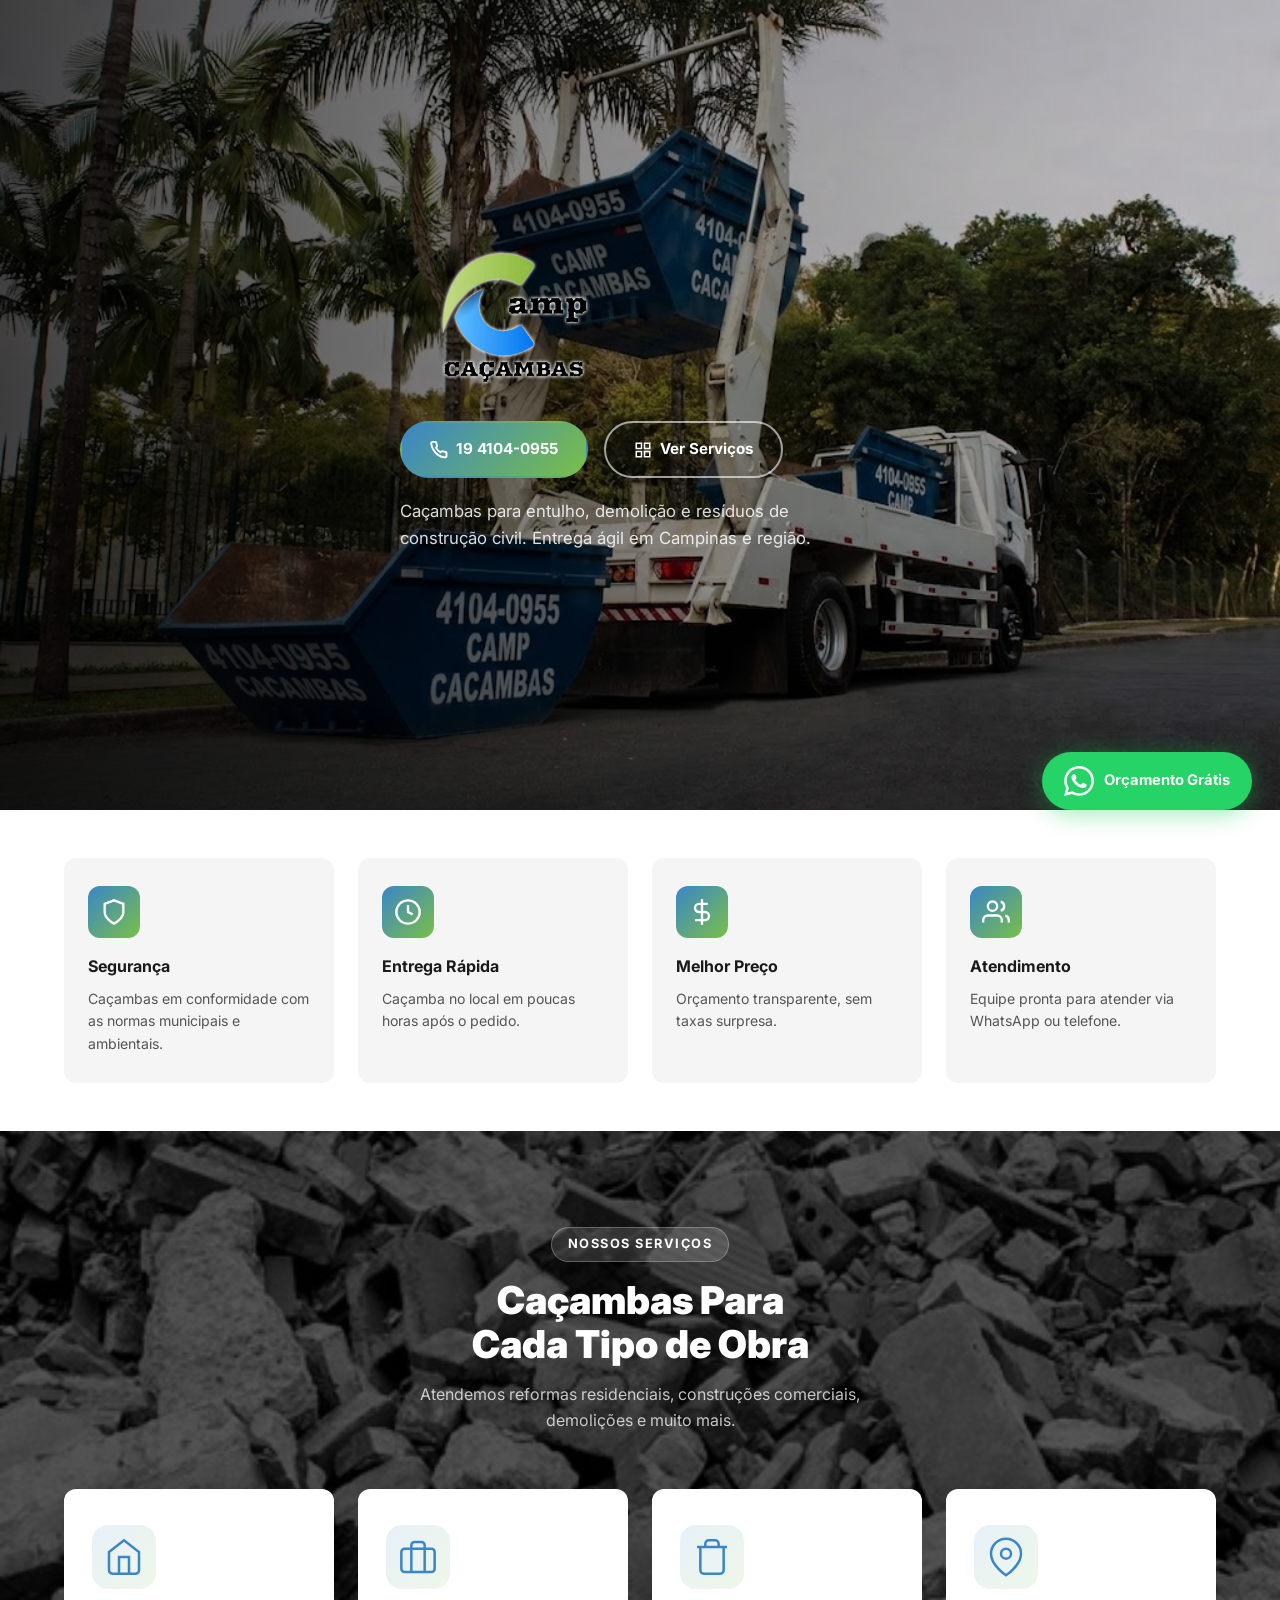
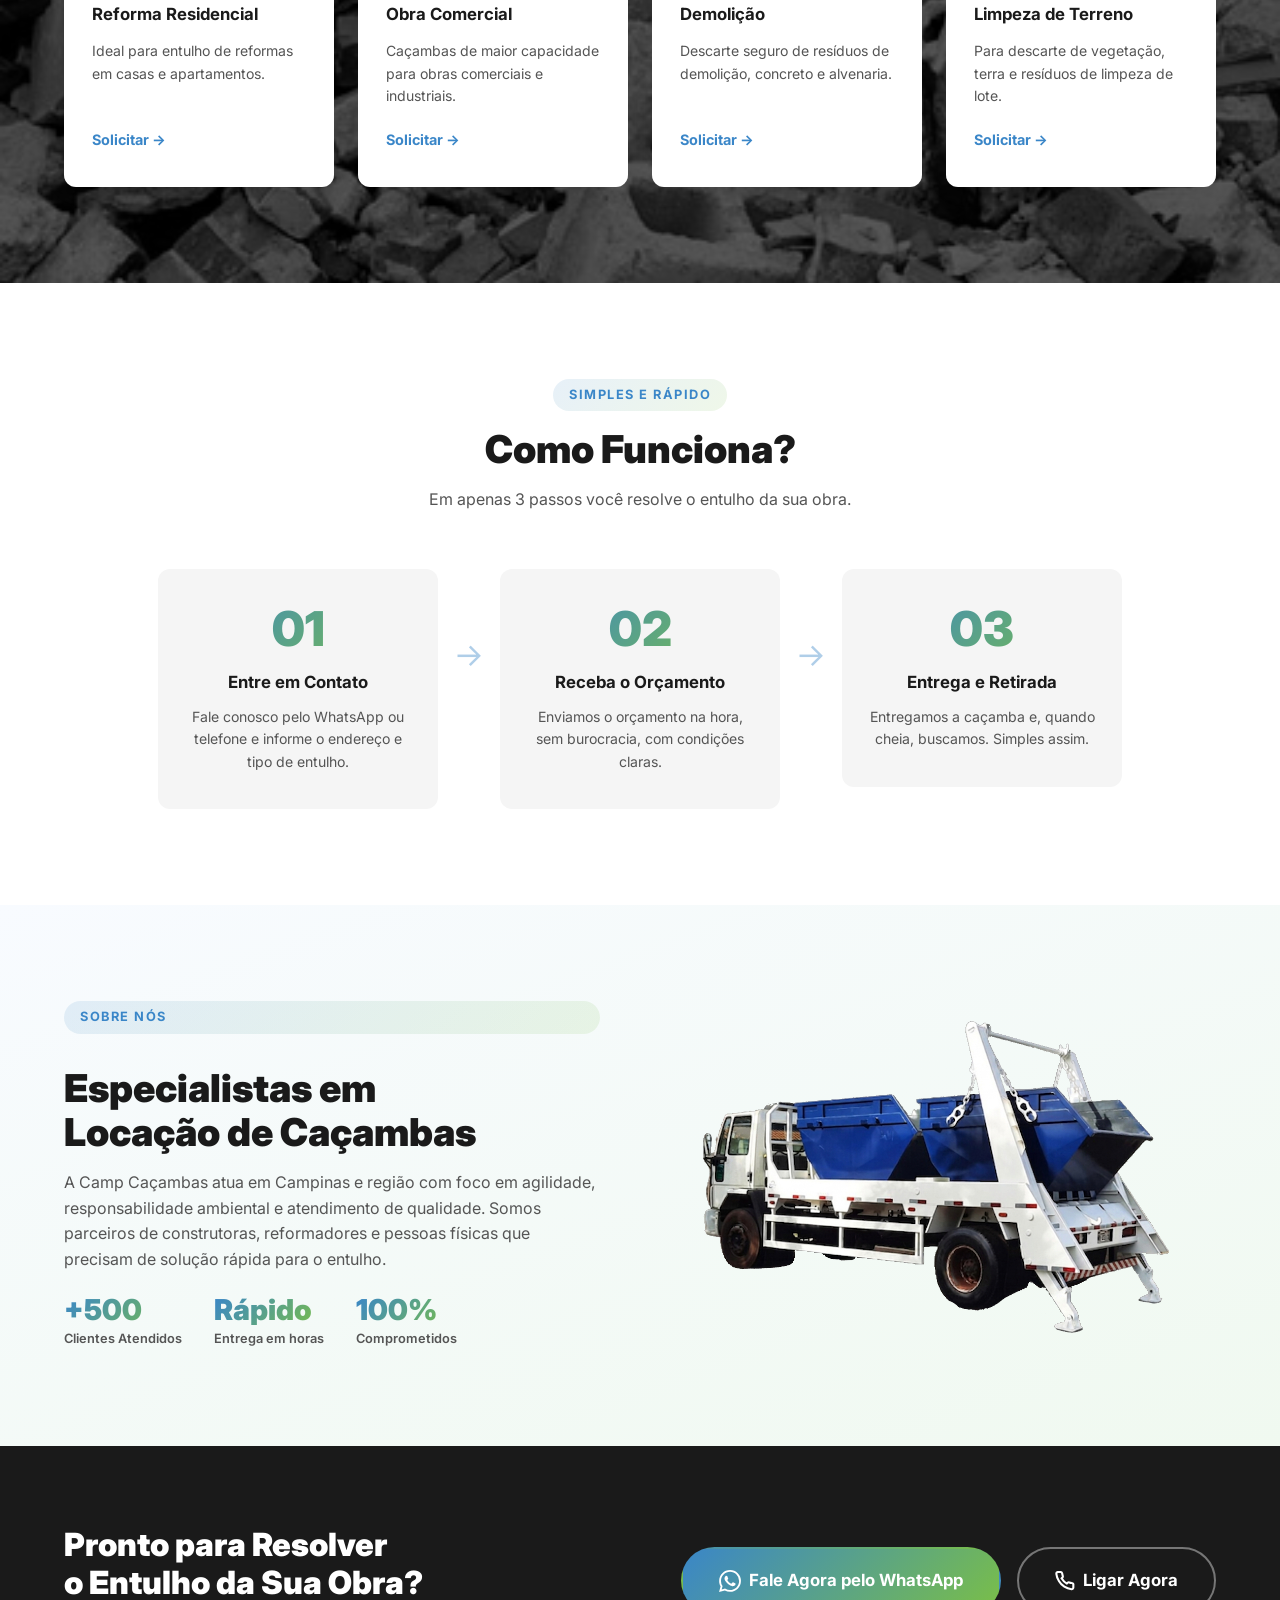
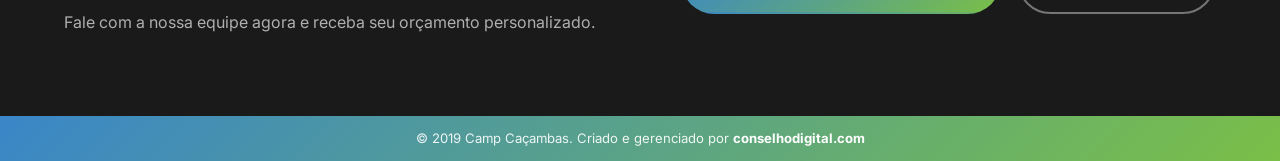
==== index.html @ 1b6b3341 "Substitui logo limpo.png por logolimpo.png https://claude.ai/code/session_013vqLkAxm2p6pLxGaJhssn3" ====
<!DOCTYPE html>
<html lang="pt-BR">
<head>
  <meta charset="UTF-8" />
  <meta name="viewport" content="width=device-width, initial-scale=1.0" />

  <!-- SEO Primary -->
  <title>Caçambas em Campinas | Camp Caçambas – Locação de Caçamba de Entulho</title>
  <meta name="description" content="Camp Caçambas oferece locação de caçambas em Campinas e região para obras, reformas, demolições e limpeza de terreno. Entrega rápida, preço justo e descarte correto. Ligue: 19 4104-0955." />
  <meta name="keywords" content="caçamba em Campinas, locação de caçamba Campinas, aluguel de caçamba Campinas, caçamba de entulho Campinas, caçamba para obra Campinas, caçamba para reforma, caçamba para demolição, Camp Caçambas, caçamba estacionária Campinas, entulho Campinas" />
  <meta name="robots" content="index, follow" />
  <meta name="author" content="Camp Caçambas" />
  <link rel="canonical" href="https://freak-m.github.io/campcacambas/" />

  <!-- Open Graph (WhatsApp, Facebook) -->
  <meta property="og:type" content="website" />
  <meta property="og:url" content="https://freak-m.github.io/campcacambas/" />
  <meta property="og:title" content="Caçambas em Campinas | Camp Caçambas" />
  <meta property="og:description" content="Locação de caçambas estacionárias em Campinas e região. Entrega em até 3h, descarte licenciado e atendimento pelo WhatsApp. Ligue: 19 4104-0955." />
  <meta property="og:image" content="https://freak-m.github.io/campcacambas/assets/hero.png" />
  <meta property="og:locale" content="pt_BR" />
  <meta property="og:site_name" content="Camp Caçambas" />

  <!-- Twitter Card -->
  <meta name="twitter:card" content="summary_large_image" />
  <meta name="twitter:title" content="Caçambas em Campinas | Camp Caçambas" />
  <meta name="twitter:description" content="Locação de caçambas estacionárias em Campinas e região. Entrega rápida, preço justo. Ligue: 19 4104-0955." />
  <meta name="twitter:image" content="https://freak-m.github.io/campcacambas/assets/hero.png" />

  <!-- Schema.org Local Business -->
  <script type="application/ld+json">
  {
    "@context": "https://schema.org",
    "@type": "LocalBusiness",
    "name": "Camp Caçambas",
    "description": "Locação de caçambas estacionárias para entulho de obras em Campinas e região.",
    "url": "https://freak-m.github.io/campcacambas/",
    "telephone": "+55-19-4104-0955",
    "address": {
      "@type": "PostalAddress",
      "addressLocality": "Campinas",
      "addressRegion": "SP",
      "addressCountry": "BR"
    },
    "areaServed": "Campinas e região",
    "openingHours": "Mo-Sa 07:00-18:00",
    "image": "https://freak-m.github.io/campcacambas/assets/hero.png",
    "priceRange": "$$"
  }
  </script>

  <link rel="stylesheet" href="style.css" />
  <link rel="preconnect" href="https://fonts.googleapis.com" />
  <link href="https://fonts.googleapis.com/css2?family=Inter:wght@400;600;700;900&display=swap" rel="stylesheet" />
</head>
<body>


  <!-- HERO -->
  <section class="hero" id="inicio">
    <div class="hero__bg"></div>
    <div class="container hero__inner">
      <div class="hero__text">
        <img src="assets/logolimpo.png" alt="Camp Caçambas" class="hero__logo" />
        <div class="hero__buttons">
          <a href="tel:+551941040955" class="btn btn--primary">
            <svg width="18" height="18" viewBox="0 0 24 24" fill="none" stroke="currentColor" stroke-width="2.5"><path d="M22 16.92v3a2 2 0 0 1-2.18 2 19.79 19.79 0 0 1-8.63-3.07A19.5 19.5 0 0 1 4.69 12 19.79 19.79 0 0 1 1.61 3.4 2 2 0 0 1 3.6 1.22h3a2 2 0 0 1 2 1.72c.127.96.361 1.903.7 2.81a2 2 0 0 1-.45 2.11L7.91 8.81a16 16 0 0 0 6.29 6.29l.95-.95a2 2 0 0 1 2.11-.45c.907.339 1.85.573 2.81.7A2 2 0 0 1 22 16.92z"/></svg>
            19 4104-0955
          </a>
          <a href="#servicos" class="btn btn--outline btn--outline-white">
            <svg width="18" height="18" viewBox="0 0 24 24" fill="none" stroke="currentColor" stroke-width="2"><rect x="3" y="3" width="7" height="7"/><rect x="14" y="3" width="7" height="7"/><rect x="14" y="14" width="7" height="7"/><rect x="3" y="14" width="7" height="7"/></svg>
            Ver Serviços
          </a>
        </div>
        <p class="hero__sub">Caçambas para entulho, demolição e resíduos de construção civil. Entrega ágil em Campinas e região.</p>
      </div>
    </div>
  </section>

  <!-- DIFERENCIAIS -->
  <section class="features">
    <div class="container features__grid">
      <div class="feature-card">
        <div class="feature-card__icon">
          <svg width="28" height="28" viewBox="0 0 24 24" fill="none" stroke="currentColor" stroke-width="2"><path d="M12 22s8-4 8-10V5l-8-3-8 3v7c0 6 8 10 8 10z"/></svg>
        </div>
        <h3>Segurança</h3>
        <p>Caçambas em conformidade com as normas municipais e ambientais.</p>
      </div>
      <div class="feature-card">
        <div class="feature-card__icon">
          <svg width="28" height="28" viewBox="0 0 24 24" fill="none" stroke="currentColor" stroke-width="2"><circle cx="12" cy="12" r="10"/><polyline points="12 6 12 12 16 14"/></svg>
        </div>
        <h3>Entrega Rápida</h3>
        <p>Caçamba no local em poucas horas após o pedido.</p>
      </div>
      <div class="feature-card">
        <div class="feature-card__icon">
          <svg width="28" height="28" viewBox="0 0 24 24" fill="none" stroke="currentColor" stroke-width="2"><line x1="12" y1="1" x2="12" y2="23"/><path d="M17 5H9.5a3.5 3.5 0 0 0 0 7h5a3.5 3.5 0 0 1 0 7H6"/></svg>
        </div>
        <h3>Melhor Preço</h3>
        <p>Orçamento transparente, sem taxas surpresa.</p>
      </div>
      <div class="feature-card">
        <div class="feature-card__icon">
          <svg width="28" height="28" viewBox="0 0 24 24" fill="none" stroke="currentColor" stroke-width="2"><path d="M17 21v-2a4 4 0 0 0-4-4H5a4 4 0 0 0-4 4v2"/><circle cx="9" cy="7" r="4"/><path d="M23 21v-2a4 4 0 0 0-3-3.87"/><path d="M16 3.13a4 4 0 0 1 0 7.75"/></svg>
        </div>
        <h3>Atendimento</h3>
        <p>Equipe pronta para atender via WhatsApp ou telefone.</p>
      </div>
    </div>
  </section>

  <!-- SERVIÇOS -->
  <section class="services" id="servicos">
    <div class="container">
      <div class="section-header">
        <span class="section-tag">Nossos Serviços</span>
        <h2>Caçambas Para<br />Cada Tipo de Obra</h2>
        <p>Atendemos reformas residenciais, construções comerciais, demolições e muito mais.</p>
      </div>
      <div class="services__grid">
        <div class="service-card">
          <div class="service-card__icon">
            <svg width="40" height="40" viewBox="0 0 24 24" fill="none" stroke="currentColor" stroke-width="1.5"><path d="M3 9l9-7 9 7v11a2 2 0 0 1-2 2H5a2 2 0 0 1-2-2z"/><polyline points="9 22 9 12 15 12 15 22"/></svg>
          </div>
          <h3>Reforma Residencial</h3>
          <p>Ideal para entulho de reformas em casas e apartamentos.</p>
          <a href="https://wa.me/551941040955?text=Quero%20alugar%20uma%20caçamba%20para%20reforma%20residencial." class="service-card__link" target="_blank" rel="noopener">Solicitar →</a>
        </div>
        <div class="service-card">
          <div class="service-card__icon">
            <svg width="40" height="40" viewBox="0 0 24 24" fill="none" stroke="currentColor" stroke-width="1.5"><rect x="2" y="7" width="20" height="14" rx="2"/><path d="M16 21V5a2 2 0 0 0-2-2h-4a2 2 0 0 0-2 2v16"/></svg>
          </div>
          <h3>Obra Comercial</h3>
          <p>Caçambas de maior capacidade para obras comerciais e industriais.</p>
          <a href="https://wa.me/551941040955?text=Quero%20alugar%20uma%20caçamba%20para%20obra%20comercial." class="service-card__link" target="_blank" rel="noopener">Solicitar →</a>
        </div>
        <div class="service-card">
          <div class="service-card__icon">
            <svg width="40" height="40" viewBox="0 0 24 24" fill="none" stroke="currentColor" stroke-width="1.5"><polyline points="3 6 5 6 21 6"/><path d="M19 6v14a2 2 0 0 1-2 2H7a2 2 0 0 1-2-2V6m3 0V4a2 2 0 0 1 2-2h4a2 2 0 0 1 2 2v2"/></svg>
          </div>
          <h3>Demolição</h3>
          <p>Descarte seguro de resíduos de demolição, concreto e alvenaria.</p>
          <a href="https://wa.me/551941040955?text=Quero%20alugar%20uma%20caçamba%20para%20demolição." class="service-card__link" target="_blank" rel="noopener">Solicitar →</a>
        </div>
        <div class="service-card">
          <div class="service-card__icon">
            <svg width="40" height="40" viewBox="0 0 24 24" fill="none" stroke="currentColor" stroke-width="1.5"><path d="M21 10c0 7-9 13-9 13s-9-6-9-13a9 9 0 0 1 18 0z"/><circle cx="12" cy="10" r="3"/></svg>
          </div>
          <h3>Limpeza de Terreno</h3>
          <p>Para descarte de vegetação, terra e resíduos de limpeza de lote.</p>
          <a href="https://wa.me/551941040955?text=Quero%20alugar%20uma%20caçamba%20para%20limpeza%20de%20terreno." class="service-card__link" target="_blank" rel="noopener">Solicitar →</a>
        </div>
      </div>
    </div>
  </section>

  <!-- COMO FUNCIONA -->
  <section class="how-it-works" id="como-funciona">
    <div class="container">
      <div class="section-header">
        <span class="section-tag">Simples e Rápido</span>
        <h2>Como Funciona?</h2>
        <p>Em apenas 3 passos você resolve o entulho da sua obra.</p>
      </div>
      <div class="steps">
        <div class="step">
          <div class="step__number">01</div>
          <h3>Entre em Contato</h3>
          <p>Fale conosco pelo WhatsApp ou telefone e informe o endereço e tipo de entulho.</p>
        </div>
        <div class="step__arrow">→</div>
        <div class="step">
          <div class="step__number">02</div>
          <h3>Receba o Orçamento</h3>
          <p>Enviamos o orçamento na hora, sem burocracia, com condições claras.</p>
        </div>
        <div class="step__arrow">→</div>
        <div class="step">
          <div class="step__number">03</div>
          <h3>Entrega e Retirada</h3>
          <p>Entregamos a caçamba e, quando cheia, buscamos. Simples assim.</p>
        </div>
      </div>
    </div>
  </section>

  <!-- SOBRE -->
  <section class="about" id="sobre">
    <div class="container about__inner">
      <div class="about__text">
        <span class="section-tag">Sobre Nós</span>
        <h2>Especialistas em<br />Locação de Caçambas</h2>
        <p>A Camp Caçambas atua em Campinas e região com foco em agilidade, responsabilidade ambiental e atendimento de qualidade. Somos parceiros de construtoras, reformadores e pessoas físicas que precisam de solução rápida para o entulho.</p>
        <div class="about__stats">
          <div class="stat">
            <strong>+500</strong>
            <span>Clientes Atendidos</span>
          </div>
          <div class="stat">
            <strong>Rápido</strong>
            <span>Entrega em horas</span>
          </div>
          <div class="stat">
            <strong>100%</strong>
            <span>Comprometidos</span>
          </div>
        </div>
      </div>
      <div class="about__image">
        <img src="assets/about us.png" alt="Camp Caçambas" class="about__photo" />
      </div>
    </div>
  </section>

  <!-- CTA FINAL -->
  <section class="cta" id="contato">
    <div class="container cta__inner">
      <div>
        <h2>Pronto para Resolver<br />o Entulho da Sua Obra?</h2>
        <p>Fale com a nossa equipe agora e receba seu orçamento personalizado.</p>
      </div>
      <div class="cta__buttons">
        <a href="https://wa.me/551941040955?text=Olá!%20Gostaria%20de%20solicitar%20um%20orçamento." class="btn btn--primary btn--large" target="_blank" rel="noopener">
          <svg width="22" height="22" viewBox="0 0 24 24" fill="currentColor"><path d="M17.472 14.382c-.297-.149-1.758-.867-2.03-.967-.273-.099-.471-.148-.67.15-.197.297-.767.966-.94 1.164-.173.199-.347.223-.644.075-.297-.15-1.255-.463-2.39-1.475-.883-.788-1.48-1.761-1.653-2.059-.173-.297-.018-.458.13-.606.134-.133.298-.347.446-.52.149-.174.198-.298.298-.497.099-.198.05-.371-.025-.52-.075-.149-.669-1.612-.916-2.207-.242-.579-.487-.5-.669-.51-.173-.008-.371-.01-.57-.01-.198 0-.52.074-.792.372-.272.297-1.04 1.016-1.04 2.479 0 1.462 1.065 2.875 1.213 3.074.149.198 2.096 3.2 5.077 4.487.709.306 1.262.489 1.694.625.712.227 1.36.195 1.871.118.571-.085 1.758-.719 2.006-1.413.248-.694.248-1.289.173-1.413-.074-.124-.272-.198-.57-.347m-5.421 7.403h-.004a9.87 9.87 0 0 1-5.031-1.378l-.361-.214-3.741.982.998-3.648-.235-.374a9.86 9.86 0 0 1-1.51-5.26c.001-5.45 4.436-9.884 9.888-9.884 2.64 0 5.122 1.03 6.988 2.898a9.825 9.825 0 0 1 2.893 6.994c-.003 5.45-4.437 9.884-9.885 9.884m8.413-18.297A11.815 11.815 0 0 0 12.05 0C5.495 0 .16 5.335.157 11.892c0 2.096.547 4.142 1.588 5.945L.057 24l6.305-1.654a11.882 11.882 0 0 0 5.683 1.448h.005c6.554 0 11.89-5.335 11.893-11.893a11.821 11.821 0 0 0-3.48-8.413Z"/></svg>
          Fale Agora pelo WhatsApp
        </a>
        <a href="tel:+551941040955" class="btn btn--outline btn--large">
          <svg width="20" height="20" viewBox="0 0 24 24" fill="none" stroke="currentColor" stroke-width="2.5"><path d="M22 16.92v3a2 2 0 0 1-2.18 2 19.79 19.79 0 0 1-8.63-3.07A19.5 19.5 0 0 1 4.69 12 19.79 19.79 0 0 1 1.61 3.4 2 2 0 0 1 3.6 1.22h3a2 2 0 0 1 2 1.72c.127.96.361 1.903.7 2.81a2 2 0 0 1-.45 2.11L7.91 8.81a16 16 0 0 0 6.29 6.29l.95-.95a2 2 0 0 1 2.11-.45c.907.339 1.85.573 2.81.7A2 2 0 0 1 22 16.92z"/></svg>
          Ligar Agora
        </a>
      </div>
    </div>
  </section>

  <!-- FOOTER -->
  <footer class="footer">
    <div class="footer__bottom">
      <p>© 2019 Camp Caçambas. Criado e gerenciado por <a href="https://conselhodigital.com" target="_blank" rel="noopener">conselhodigital.com</a></p>
    </div>
  </footer>

  <!-- BOTÃO FLUTUANTE WHATSAPP -->
  <a href="https://wa.me/551941040955?text=Olá!%20Gostaria%20de%20solicitar%20um%20orçamento%20de%20caçamba." class="whatsapp-float" target="_blank" rel="noopener" aria-label="Falar pelo WhatsApp">
    <svg width="30" height="30" viewBox="0 0 24 24" fill="currentColor"><path d="M17.472 14.382c-.297-.149-1.758-.867-2.03-.967-.273-.099-.471-.148-.67.15-.197.297-.767.966-.94 1.164-.173.199-.347.223-.644.075-.297-.15-1.255-.463-2.39-1.475-.883-.788-1.48-1.761-1.653-2.059-.173-.297-.018-.458.13-.606.134-.133.298-.347.446-.52.149-.174.198-.298.298-.497.099-.198.05-.371-.025-.52-.075-.149-.669-1.612-.916-2.207-.242-.579-.487-.5-.669-.51-.173-.008-.371-.01-.57-.01-.198 0-.52.074-.792.372-.272.297-1.04 1.016-1.04 2.479 0 1.462 1.065 2.875 1.213 3.074.149.198 2.096 3.2 5.077 4.487.709.306 1.262.489 1.694.625.712.227 1.36.195 1.871.118.571-.085 1.758-.719 2.006-1.413.248-.694.248-1.289.173-1.413-.074-.124-.272-.198-.57-.347m-5.421 7.403h-.004a9.87 9.87 0 0 1-5.031-1.378l-.361-.214-3.741.982.998-3.648-.235-.374a9.86 9.86 0 0 1-1.51-5.26c.001-5.45 4.436-9.884 9.888-9.884 2.64 0 5.122 1.03 6.988 2.898a9.825 9.825 0 0 1 2.893 6.994c-.003 5.45-4.437 9.884-9.885 9.884m8.413-18.297A11.815 11.815 0 0 0 12.05 0C5.495 0 .16 5.335.157 11.892c0 2.096.547 4.142 1.588 5.945L.057 24l6.305-1.654a11.882 11.882 0 0 0 5.683 1.448h.005c6.554 0 11.89-5.335 11.893-11.893a11.821 11.821 0 0 0-3.48-8.413Z"/></svg>
    <span>Orçamento Grátis</span>
  </a>

  <script src="script.js"></script>
</body>
</html>
---- style.css ----
/* ===== RESET & BASE ===== */
*, *::before, *::after { box-sizing: border-box; margin: 0; padding: 0; }

:root {
  --blue: #3a86c8;
  --green: #7abf47;
  --blue-dark: #2a6aaa;
  --green-dark: #5fa030;
  --black: #1a1a1a;
  --gray: #555;
  --gray-light: #f5f5f5;
  --white: #ffffff;
  --gradient: linear-gradient(135deg, var(--blue), var(--green));
  --radius: 12px;
  --shadow: 0 4px 20px rgba(0,0,0,0.08);
  --shadow-hover: 0 8px 32px rgba(58,134,200,0.18);
}

html { scroll-behavior: smooth; }

body {
  font-family: 'Inter', sans-serif;
  color: var(--black);
  background: var(--white);
  line-height: 1.6;
}

img { max-width: 100%; display: block; }
a { text-decoration: none; color: inherit; }

.container {
  max-width: 1200px;
  margin: 0 auto;
  padding: 0 24px;
}

/* ===== BUTTONS ===== */
.btn {
  display: inline-flex;
  align-items: center;
  gap: 8px;
  padding: 14px 28px;
  border-radius: 50px;
  font-weight: 700;
  font-size: 0.95rem;
  cursor: pointer;
  transition: all 0.25s ease;
  border: 2px solid transparent;
}

.btn--primary {
  background: var(--gradient);
  color: var(--white);
}
.btn--primary:hover {
  transform: translateY(-2px);
  box-shadow: var(--shadow-hover);
  filter: brightness(1.08);
}

.btn--outline {
  background: transparent;
  color: var(--blue);
  border-color: var(--blue);
}
.btn--outline:hover {
  background: var(--blue);
  color: var(--white);
  transform: translateY(-2px);
}

.btn--large { padding: 18px 36px; font-size: 1.05rem; }

/* ===== SECTION HEADER ===== */
.section-tag {
  display: inline-block;
  background: linear-gradient(135deg, rgba(58,134,200,0.12), rgba(122,191,71,0.12));
  color: var(--blue);
  font-size: 0.8rem;
  font-weight: 700;
  letter-spacing: 1.5px;
  text-transform: uppercase;
  padding: 6px 16px;
  border-radius: 50px;
  margin-bottom: 16px;
}

.section-header {
  text-align: center;
  margin-bottom: 56px;
}
.section-header h2 {
  font-size: clamp(1.8rem, 3vw, 2.6rem);
  font-weight: 900;
  line-height: 1.15;
  margin-bottom: 16px;
}
.section-header p { color: var(--gray); max-width: 520px; margin: 0 auto; }


/* ===== HERO ===== */
.hero {
  position: relative;
  padding: 100px 0 100px;
  overflow: hidden;
  min-height: 90vh;
  display: flex;
  align-items: center;
}

.hero__bg {
  position: absolute;
  inset: 0;
  background: url('assets/hero.png') center 70% / cover no-repeat;
  z-index: 0;
}
.hero__bg::after {
  content: '';
  position: absolute;
  inset: 0;
  background: linear-gradient(90deg, rgba(0,0,0,0.72) 0%, rgba(0,0,0,0.35) 60%, rgba(0,0,0,0.15) 100%);
}

.hero__inner {
  position: relative;
  z-index: 1;
  display: flex;
  align-items: center;
  max-width: 680px;
}

.hero__logo {
  width: 200px;
  height: auto;
  margin-bottom: 24px;
}

.hero__tag {
  display: inline-block;
  background: rgba(255,255,255,0.18);
  backdrop-filter: blur(6px);
  color: #fff;
  font-size: 0.78rem;
  font-weight: 700;
  letter-spacing: 1.5px;
  text-transform: uppercase;
  padding: 6px 16px;
  border-radius: 50px;
  margin-bottom: 20px;
  border: 1px solid rgba(255,255,255,0.25);
}

.hero__text h1 {
  font-size: clamp(2.2rem, 4.5vw, 3.8rem);
  font-weight: 900;
  line-height: 1.2;
  margin-bottom: 24px;
  color: #fff;
}

.hero__glass {
  display: block;
  background: rgba(255,255,255,0.15);
  backdrop-filter: blur(16px);
  -webkit-backdrop-filter: blur(16px);
  border: 1.5px solid rgba(255,255,255,0.35);
  border-radius: 20px;
  padding: 32px 36px;
  box-shadow: 0 8px 32px rgba(0,0,0,0.18), inset 0 1px 0 rgba(255,255,255,0.3);
  width: fit-content;
}
.hero__text h1 span {
  color: #fff;
}
.hero__text p {
  font-size: 1.05rem;
  color: rgba(255,255,255,0.85);
  margin-bottom: 36px;
  max-width: 480px;
}

.hero__buttons { display: flex; gap: 16px; flex-wrap: wrap; margin-bottom: 20px; }

.hero__sub {
  font-size: 0.95rem;
  color: rgba(255,255,255,0.75);
  max-width: 480px;
}

.btn--outline-white {
  background: transparent;
  color: #fff;
  border: 2px solid rgba(255,255,255,0.6);
}
.btn--outline-white:hover {
  background: rgba(255,255,255,0.15);
  border-color: #fff;
  transform: translateY(-2px);
}


.about__photo {
  width: 100%;
  max-width: 520px;
  object-fit: contain;
  background: transparent;
  border-radius: 0;
  box-shadow: none;
}

/* ===== FEATURES ===== */
.features {
  padding: 48px 0;
  background: var(--white);
}

.features__grid {
  display: grid;
  grid-template-columns: repeat(4, 1fr);
  gap: 24px;
}

.feature-card {
  padding: 28px 24px;
  border-radius: var(--radius);
  background: var(--gray-light);
  transition: all 0.25s;
}
.feature-card:hover {
  transform: translateY(-4px);
  box-shadow: var(--shadow);
}

.feature-card__icon {
  width: 52px;
  height: 52px;
  background: var(--gradient);
  border-radius: 12px;
  display: flex;
  align-items: center;
  justify-content: center;
  color: var(--white);
  margin-bottom: 16px;
}

.feature-card h3 { font-size: 1rem; font-weight: 700; margin-bottom: 8px; }
.feature-card p { font-size: 0.88rem; color: var(--gray); }

/* ===== SERVICES ===== */
.services {
  padding: 96px 0;
  position: relative;
}
.services::before {
  content: '';
  position: absolute;
  inset: 0;
  background: url('assets/entulho.jpg') center center / cover no-repeat;
  filter: grayscale(100%);
  z-index: 0;
}
.services::after {
  content: '';
  position: absolute;
  inset: 0;
  background: rgba(0,0,0,0.65);
  z-index: 1;
}
.services .container {
  position: relative;
  z-index: 2;
}
.services .section-tag {
  background: rgba(255,255,255,0.15);
  color: #fff;
  border: 1px solid rgba(255,255,255,0.25);
}
.services .section-header h2 { color: #fff; }
.services .section-header p { color: rgba(255,255,255,0.75); }

.services__grid {
  display: grid;
  grid-template-columns: repeat(4, 1fr);
  gap: 24px;
}

.service-card {
  background: var(--white);
  border-radius: var(--radius);
  padding: 36px 28px;
  box-shadow: var(--shadow);
  transition: all 0.25s;
  display: flex;
  flex-direction: column;
  gap: 12px;
}
.service-card:hover {
  transform: translateY(-6px);
  box-shadow: var(--shadow-hover);
}

.service-card__icon {
  width: 64px;
  height: 64px;
  background: linear-gradient(135deg, rgba(58,134,200,0.12), rgba(122,191,71,0.12));
  border-radius: 16px;
  display: flex;
  align-items: center;
  justify-content: center;
  color: var(--blue);
}

.service-card h3 { font-size: 1.05rem; font-weight: 700; }
.service-card p { font-size: 0.88rem; color: var(--gray); flex: 1; }

.service-card__link {
  display: inline-flex;
  align-items: center;
  gap: 4px;
  color: var(--blue);
  font-weight: 700;
  font-size: 0.9rem;
  margin-top: 8px;
  transition: gap 0.2s;
}
.service-card__link:hover { gap: 8px; }

/* ===== HOW IT WORKS ===== */
.how-it-works {
  padding: 96px 0;
  background: var(--white);
}

.steps {
  display: flex;
  align-items: flex-start;
  gap: 16px;
  justify-content: center;
}

.step {
  flex: 1;
  max-width: 280px;
  text-align: center;
  padding: 36px 24px;
  border-radius: var(--radius);
  background: var(--gray-light);
  transition: all 0.25s;
}
.step:hover { transform: translateY(-4px); box-shadow: var(--shadow); }

.step__number {
  font-size: 3rem;
  font-weight: 900;
  background: var(--gradient);
  -webkit-background-clip: text;
  -webkit-text-fill-color: transparent;
  background-clip: text;
  line-height: 1;
  margin-bottom: 16px;
}
.step h3 { font-size: 1.05rem; font-weight: 700; margin-bottom: 10px; }
.step p { font-size: 0.88rem; color: var(--gray); }

.step__arrow {
  font-size: 2rem;
  color: var(--blue);
  opacity: 0.4;
  margin-top: 60px;
  flex-shrink: 0;
}

/* ===== ABOUT ===== */
.about {
  padding: 96px 0;
  background: linear-gradient(160deg, #f8fbff 0%, #f0f9f0 100%);
}

.about__inner {
  display: grid;
  grid-template-columns: 1fr 1fr;
  gap: 80px;
  align-items: center;
}

.about__text { display: flex; flex-direction: column; gap: 16px; }
.about__text h2 {
  font-size: clamp(1.8rem, 3vw, 2.6rem);
  font-weight: 900;
  line-height: 1.15;
}
.about__text > p { color: var(--gray); font-size: 1rem; }

.about__stats {
  display: flex;
  gap: 32px;
  margin-top: 8px;
}

.stat { display: flex; flex-direction: column; }
.stat strong {
  font-size: 1.8rem;
  font-weight: 900;
  background: var(--gradient);
  -webkit-background-clip: text;
  -webkit-text-fill-color: transparent;
  background-clip: text;
  line-height: 1;
}
.stat span { font-size: 0.8rem; color: var(--gray); margin-top: 4px; font-weight: 600; }

/* ===== CTA ===== */
.cta {
  padding: 80px 0;
  background: var(--black);
}

.cta__inner {
  display: flex;
  align-items: center;
  justify-content: space-between;
  gap: 48px;
  flex-wrap: wrap;
}
.cta__inner h2 {
  font-size: clamp(1.6rem, 2.5vw, 2.2rem);
  font-weight: 900;
  color: var(--white);
  line-height: 1.2;
}
.cta__inner p { color: rgba(255,255,255,0.65); margin-top: 8px; }

.cta__buttons { display: flex; gap: 16px; flex-wrap: wrap; }
.cta .btn--outline { color: var(--white); border-color: rgba(255,255,255,0.4); }
.cta .btn--outline:hover { background: rgba(255,255,255,0.1); }

/* ===== FOOTER ===== */
.footer {
  background: var(--black);
  padding-top: 0;
}

.footer__inner {
  display: grid;
  grid-template-columns: 2fr 1fr 1fr;
  gap: 48px;
  padding-bottom: 48px;
  border-bottom: 1px solid rgba(0,0,0,0.08);
}

.footer__logo img {
  height: auto;
  width: 180px;
  margin-bottom: 16px;
  background: none;
  border-radius: 0;
  padding: 0;
}
.footer__logo p { color: var(--gray); font-size: 0.9rem; line-height: 1.6; }

.footer__links, .footer__contact { display: flex; flex-direction: column; gap: 10px; }
.footer__links h4, .footer__contact h4 {
  color: var(--black);
  font-size: 0.85rem;
  font-weight: 700;
  letter-spacing: 1px;
  text-transform: uppercase;
  margin-bottom: 8px;
}
.footer__links a, .footer__contact a {
  color: var(--gray);
  font-size: 0.9rem;
  transition: color 0.2s;
}
.footer__links a:hover, .footer__contact a:hover { color: var(--blue); }
.footer__contact p { color: var(--gray); font-size: 0.9rem; }

.footer__bottom {
  text-align: center;
  padding: 12px;
  background: linear-gradient(135deg, var(--blue), var(--green));
  color: rgba(255,255,255,0.9);
  font-size: 0.82rem;
}
.footer__bottom a {
  color: #fff;
  font-weight: 700;
  transition: opacity 0.2s;
}
.footer__bottom a:hover { opacity: 0.75; }

/* ===== WHATSAPP FLOAT ===== */
.whatsapp-float {
  position: fixed;
  bottom: 90px;
  right: 28px;
  z-index: 999;
  display: flex;
  align-items: center;
  gap: 10px;
  background: #25d366;
  color: var(--white);
  padding: 14px 22px;
  border-radius: 50px;
  font-weight: 700;
  font-size: 0.92rem;
  box-shadow: 0 4px 24px rgba(37,211,102,0.45);
  transition: all 0.25s;
  animation: pulse-green 2.5s infinite;
}
.whatsapp-float:hover {
  transform: translateY(-3px) scale(1.04);
  box-shadow: 0 8px 32px rgba(37,211,102,0.55);
  animation: none;
}

@keyframes pulse-green {
  0%, 100% { box-shadow: 0 4px 24px rgba(37,211,102,0.45); }
  50% { box-shadow: 0 4px 36px rgba(37,211,102,0.7); }
}

/* ===== RESPONSIVE ===== */
@media (max-width: 1024px) {
  .features__grid { grid-template-columns: repeat(2, 1fr); }
  .services__grid { grid-template-columns: repeat(2, 1fr); }
}

@media (max-width: 768px) {

  .hero { padding: 120px 0 80px; min-height: 70vh; }

  .features__grid { grid-template-columns: repeat(2, 1fr); }
  .services__grid { grid-template-columns: 1fr; }

  .steps { flex-direction: column; align-items: center; }
  .step__arrow { transform: rotate(90deg); margin: 0; }

  .about__inner { grid-template-columns: 1fr; gap: 40px; }
  .about__photo { max-width: 100%; }

  .cta__inner { flex-direction: column; text-align: center; }
  .cta__buttons { justify-content: center; }

  .footer__inner { grid-template-columns: 1fr; gap: 32px; }

  .whatsapp-float span { display: none; }
  .whatsapp-float { padding: 16px; border-radius: 50%; bottom: 72px; }
}

@media (max-width: 480px) {
  .features__grid { grid-template-columns: 1fr; }
  .about__stats { gap: 20px; }
  .hero__buttons { flex-direction: column; }
  .btn { justify-content: center; }
}
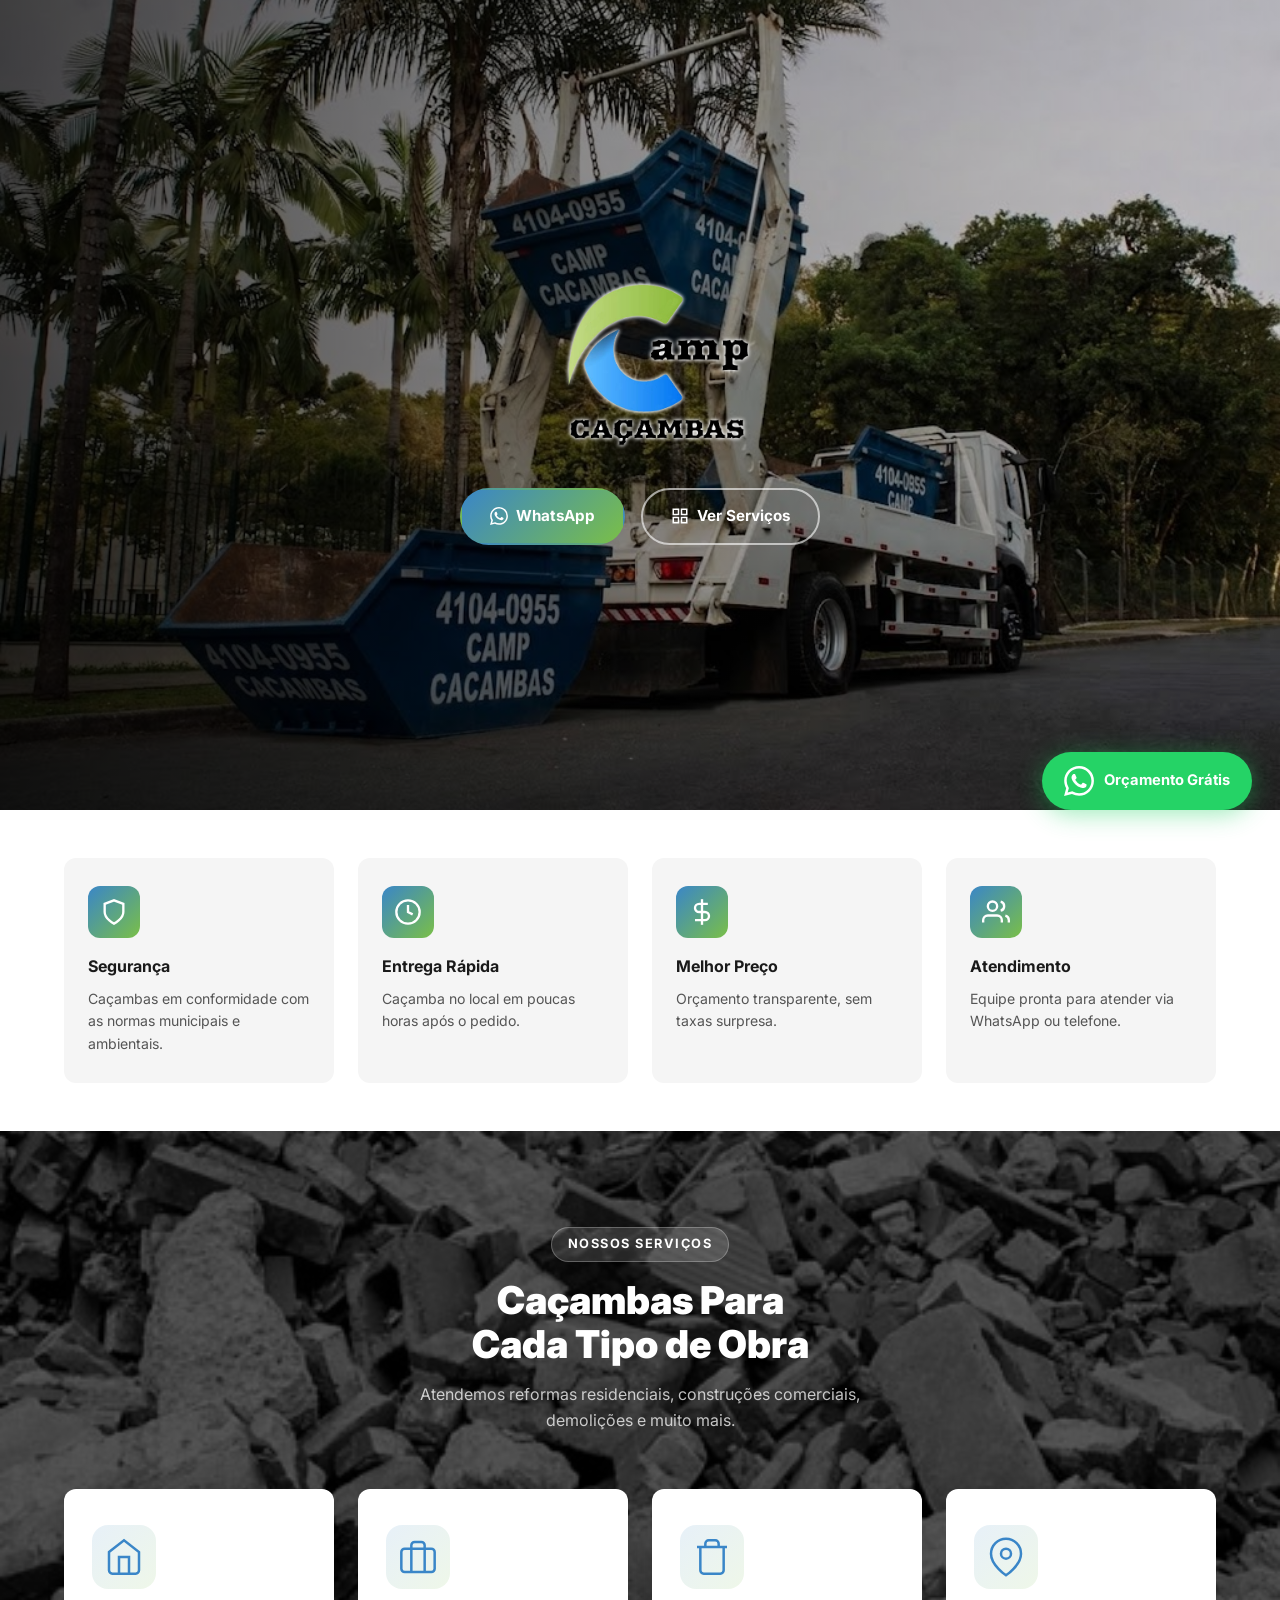
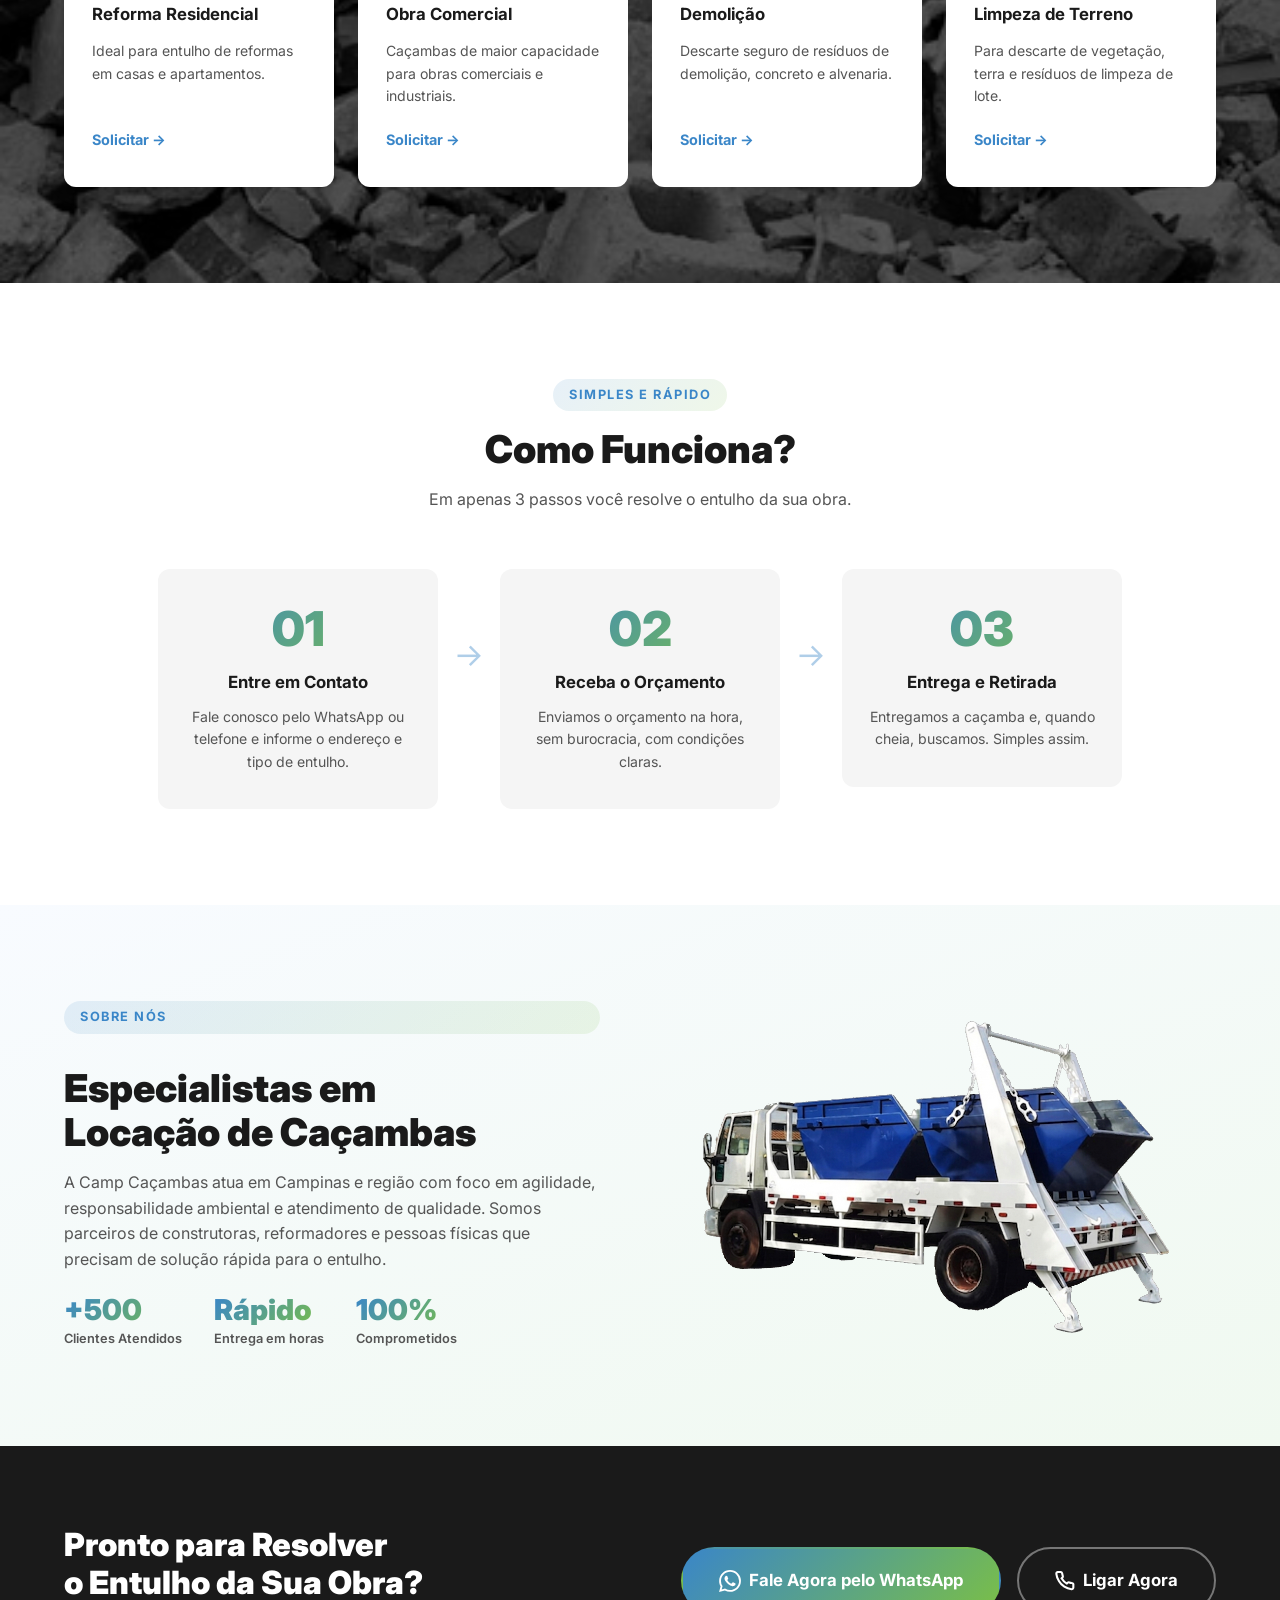
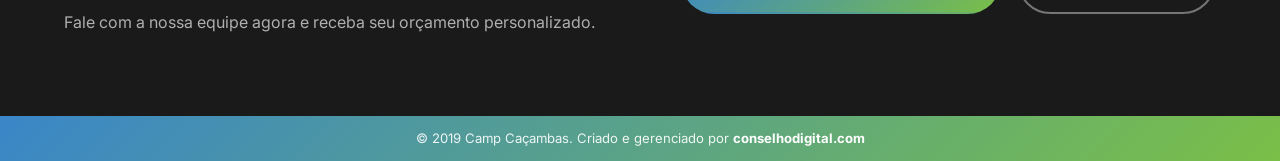
==== commit 60393236: "Logo centralizado e 25% maior, botão WhatsApp, remove texto abaixo dos botões https://claude.ai/code" ====
--- a/index.html
+++ b/index.html
@@ -63,16 +63,15 @@
       <div class="hero__text">
         <img src="assets/logolimpo.png" alt="Camp Caçambas" class="hero__logo" />
         <div class="hero__buttons">
-          <a href="tel:+551941040955" class="btn btn--primary">
-            <svg width="18" height="18" viewBox="0 0 24 24" fill="none" stroke="currentColor" stroke-width="2.5"><path d="M22 16.92v3a2 2 0 0 1-2.18 2 19.79 19.79 0 0 1-8.63-3.07A19.5 19.5 0 0 1 4.69 12 19.79 19.79 0 0 1 1.61 3.4 2 2 0 0 1 3.6 1.22h3a2 2 0 0 1 2 1.72c.127.96.361 1.903.7 2.81a2 2 0 0 1-.45 2.11L7.91 8.81a16 16 0 0 0 6.29 6.29l.95-.95a2 2 0 0 1 2.11-.45c.907.339 1.85.573 2.81.7A2 2 0 0 1 22 16.92z"/></svg>
-            19 4104-0955
+          <a href="https://wa.me/551941040955?text=Olá!%20Gostaria%20de%20solicitar%20um%20orçamento%20de%20caçamba." class="btn btn--primary" target="_blank" rel="noopener">
+            <svg width="18" height="18" viewBox="0 0 24 24" fill="currentColor"><path d="M17.472 14.382c-.297-.149-1.758-.867-2.03-.967-.273-.099-.471-.148-.67.15-.197.297-.767.966-.94 1.164-.173.199-.347.223-.644.075-.297-.15-1.255-.463-2.39-1.475-.883-.788-1.48-1.761-1.653-2.059-.173-.297-.018-.458.13-.606.134-.133.298-.347.446-.52.149-.174.198-.298.298-.497.099-.198.05-.371-.025-.52-.075-.149-.669-1.612-.916-2.207-.242-.579-.487-.5-.669-.51-.173-.008-.371-.01-.57-.01-.198 0-.52.074-.792.372-.272.297-1.04 1.016-1.04 2.479 0 1.462 1.065 2.875 1.213 3.074.149.198 2.096 3.2 5.077 4.487.709.306 1.262.489 1.694.625.712.227 1.36.195 1.871.118.571-.085 1.758-.719 2.006-1.413.248-.694.248-1.289.173-1.413-.074-.124-.272-.198-.57-.347m-5.421 7.403h-.004a9.87 9.87 0 0 1-5.031-1.378l-.361-.214-3.741.982.998-3.648-.235-.374a9.86 9.86 0 0 1-1.51-5.26c.001-5.45 4.436-9.884 9.888-9.884 2.64 0 5.122 1.03 6.988 2.898a9.825 9.825 0 0 1 2.893 6.994c-.003 5.45-4.437 9.884-9.885 9.884m8.413-18.297A11.815 11.815 0 0 0 12.05 0C5.495 0 .16 5.335.157 11.892c0 2.096.547 4.142 1.588 5.945L.057 24l6.305-1.654a11.882 11.882 0 0 0 5.683 1.448h.005c6.554 0 11.89-5.335 11.893-11.893a11.821 11.821 0 0 0-3.48-8.413Z"/></svg>
+            WhatsApp
           </a>
           <a href="#servicos" class="btn btn--outline btn--outline-white">
             <svg width="18" height="18" viewBox="0 0 24 24" fill="none" stroke="currentColor" stroke-width="2"><rect x="3" y="3" width="7" height="7"/><rect x="14" y="3" width="7" height="7"/><rect x="14" y="14" width="7" height="7"/><rect x="3" y="14" width="7" height="7"/></svg>
             Ver Serviços
           </a>
         </div>
-        <p class="hero__sub">Caçambas para entulho, demolição e resíduos de construção civil. Entrega ágil em Campinas e região.</p>
       </div>
     </div>
   </section>
--- a/style.css
+++ b/style.css
@@ -130,9 +130,12 @@
 }
 
 .hero__logo {
-  width: 200px;
+  width: 250px;
   height: auto;
   margin-bottom: 24px;
+  display: block;
+  margin-left: auto;
+  margin-right: auto;
 }
 
 .hero__tag {
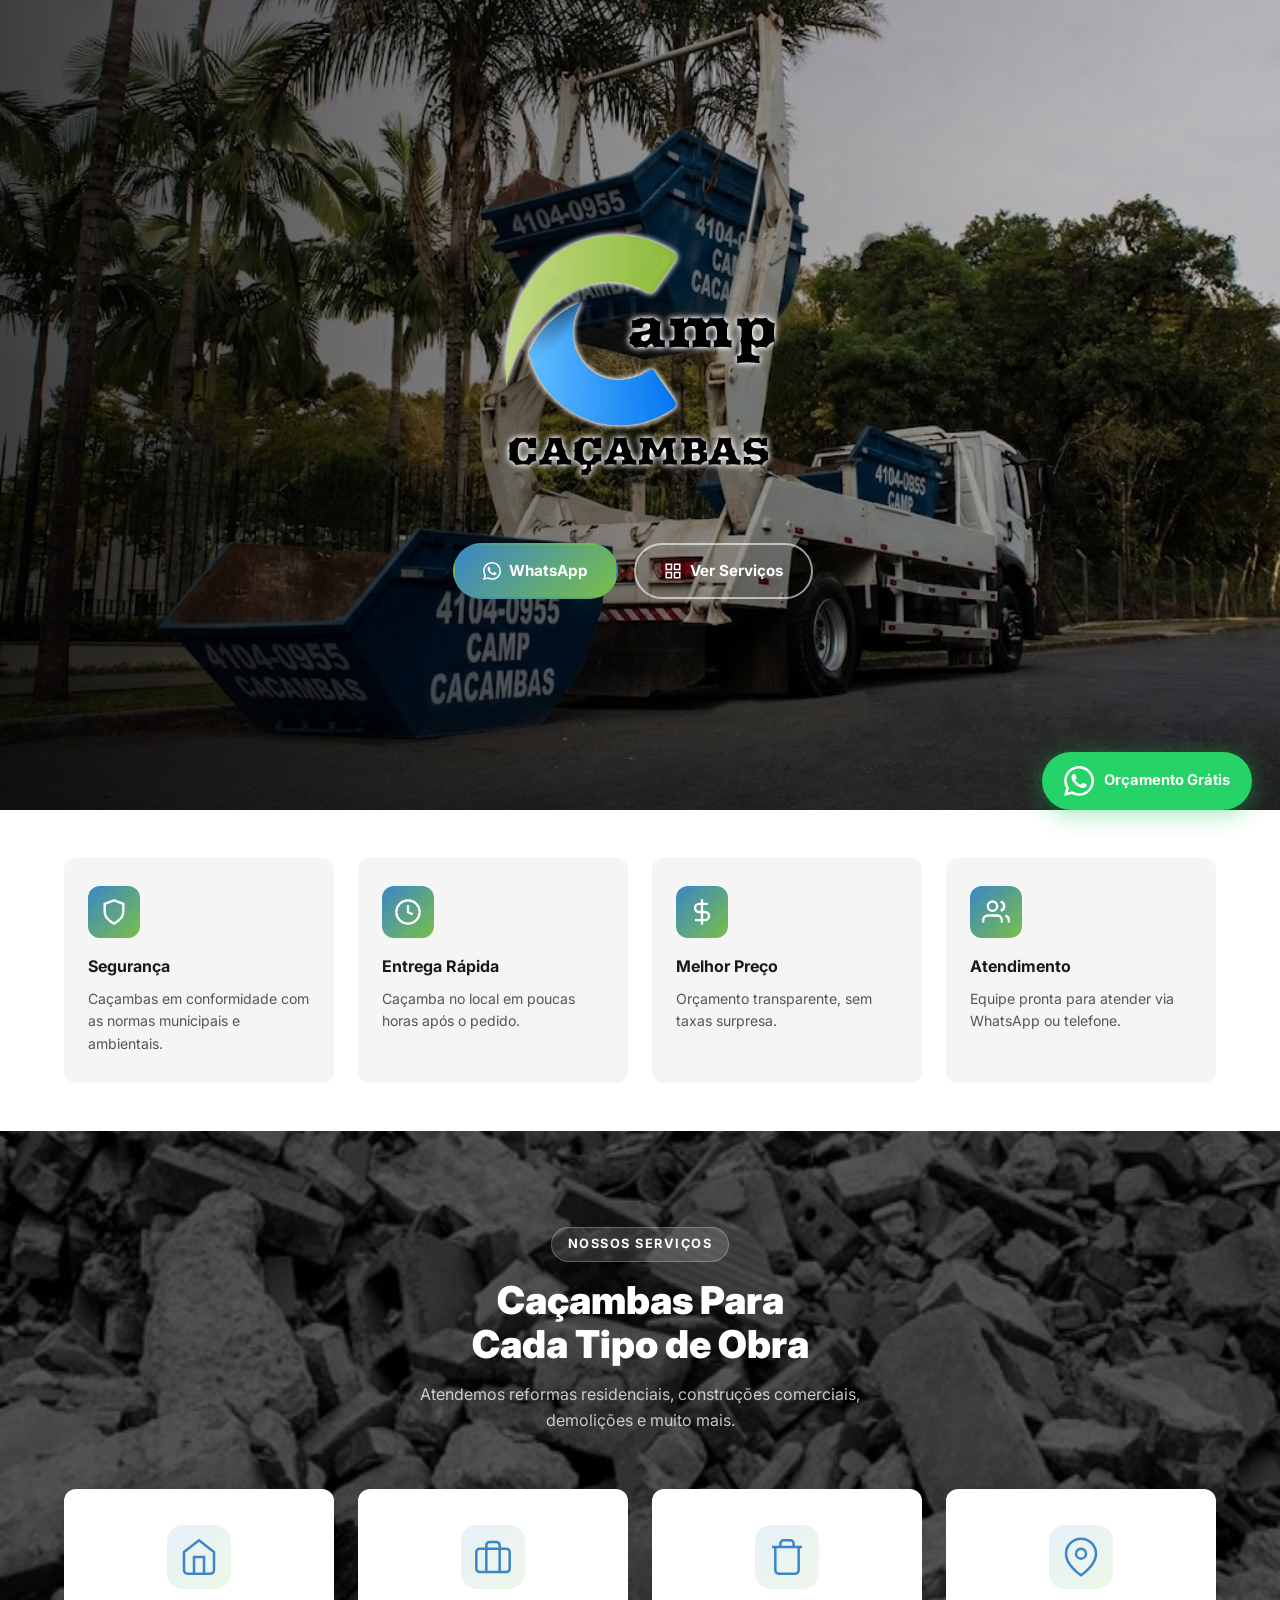
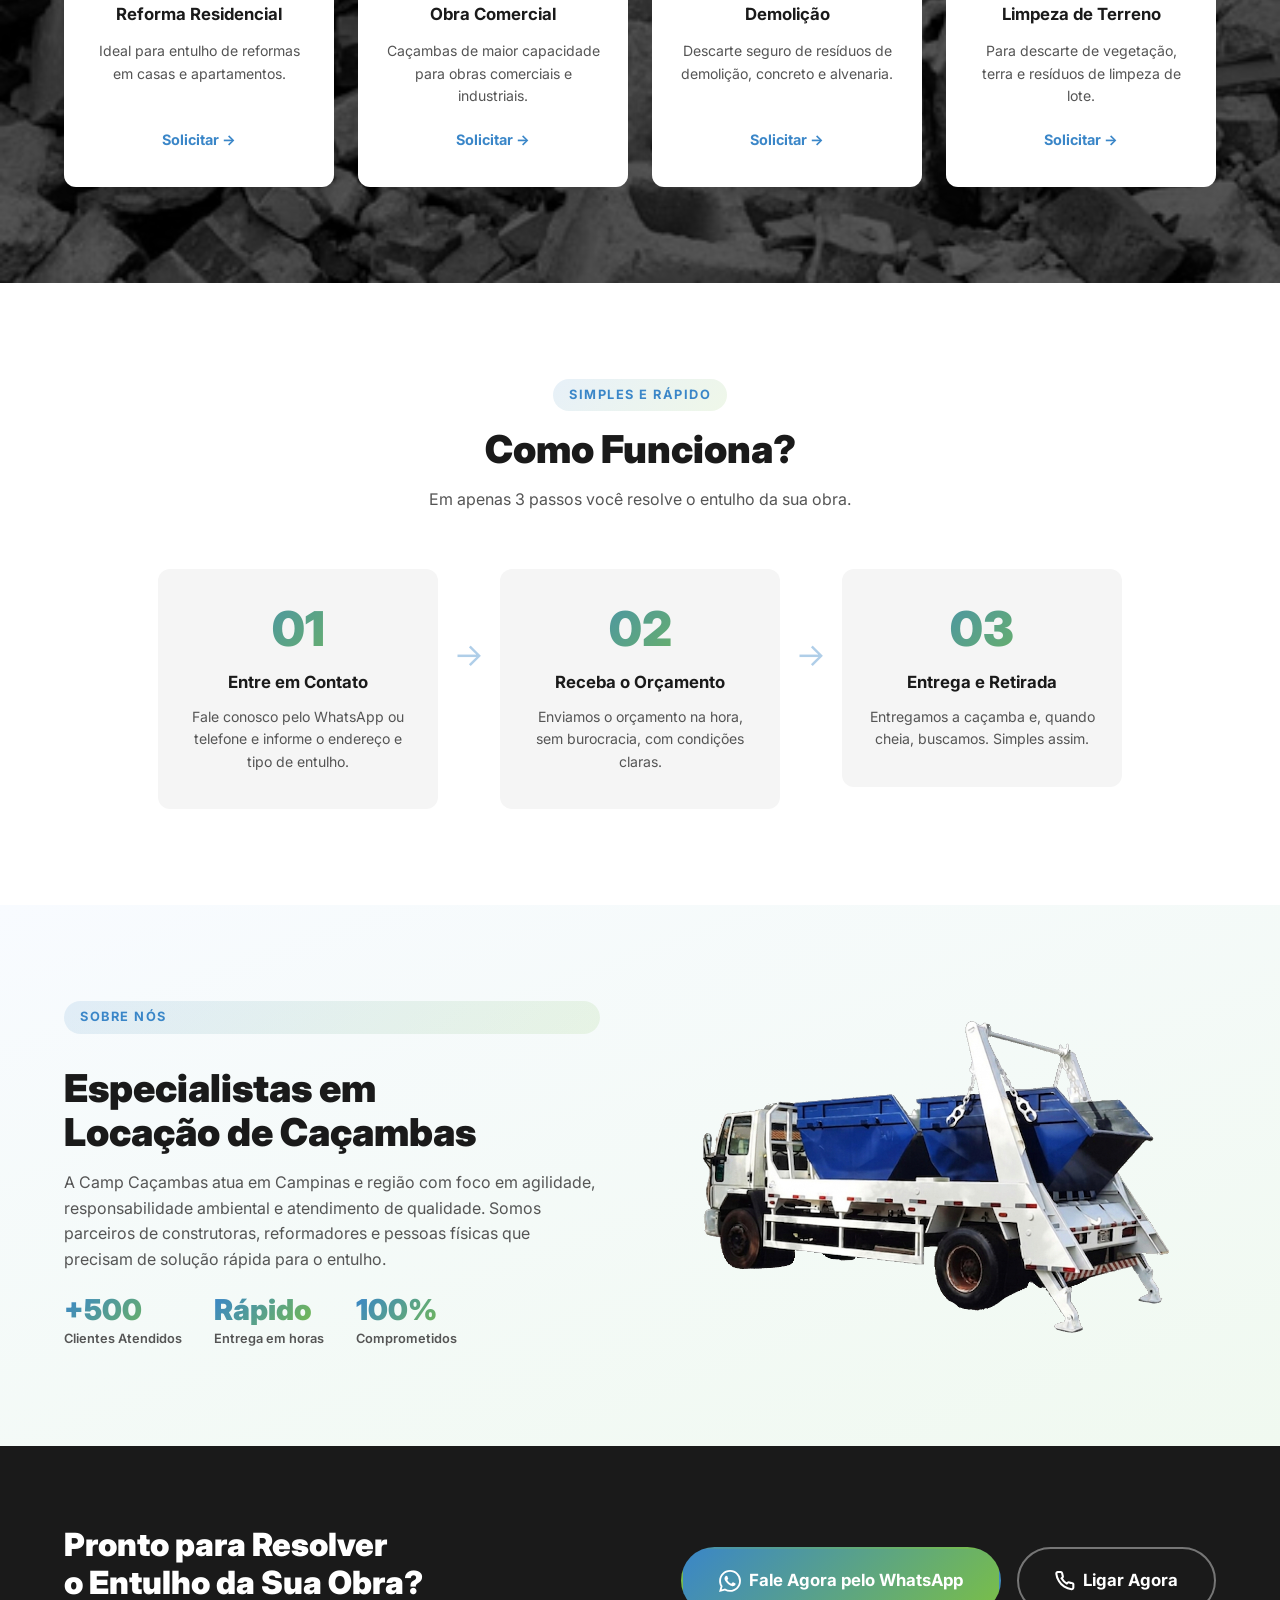
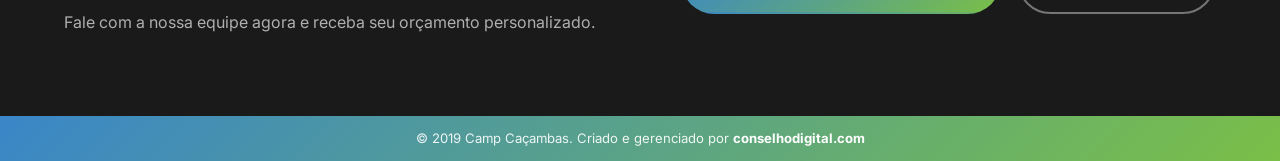
==== commit 00a6f195: "Substitui logo por company_logo.png https://claude.ai/code/session_013vqLkAxm2p6pLxGaJhssn3" ====
--- a/index.html
+++ b/index.html
@@ -61,7 +61,7 @@
     <div class="hero__bg"></div>
     <div class="container hero__inner">
       <div class="hero__text">
-        <img src="assets/logolimpo.png" alt="Camp Caçambas" class="hero__logo" />
+        <img src="assets/company_logo.png" alt="Camp Caçambas" class="hero__logo" />
         <div class="hero__buttons">
           <a href="https://wa.me/551941040955?text=Olá!%20Gostaria%20de%20solicitar%20um%20orçamento%20de%20caçamba." class="btn btn--primary" target="_blank" rel="noopener">
             <svg width="18" height="18" viewBox="0 0 24 24" fill="currentColor"><path d="M17.472 14.382c-.297-.149-1.758-.867-2.03-.967-.273-.099-.471-.148-.67.15-.197.297-.767.966-.94 1.164-.173.199-.347.223-.644.075-.297-.15-1.255-.463-2.39-1.475-.883-.788-1.48-1.761-1.653-2.059-.173-.297-.018-.458.13-.606.134-.133.298-.347.446-.52.149-.174.198-.298.298-.497.099-.198.05-.371-.025-.52-.075-.149-.669-1.612-.916-2.207-.242-.579-.487-.5-.669-.51-.173-.008-.371-.01-.57-.01-.198 0-.52.074-.792.372-.272.297-1.04 1.016-1.04 2.479 0 1.462 1.065 2.875 1.213 3.074.149.198 2.096 3.2 5.077 4.487.709.306 1.262.489 1.694.625.712.227 1.36.195 1.871.118.571-.085 1.758-.719 2.006-1.413.248-.694.248-1.289.173-1.413-.074-.124-.272-.198-.57-.347m-5.421 7.403h-.004a9.87 9.87 0 0 1-5.031-1.378l-.361-.214-3.741.982.998-3.648-.235-.374a9.86 9.86 0 0 1-1.51-5.26c.001-5.45 4.436-9.884 9.888-9.884 2.64 0 5.122 1.03 6.988 2.898a9.825 9.825 0 0 1 2.893 6.994c-.003 5.45-4.437 9.884-9.885 9.884m8.413-18.297A11.815 11.815 0 0 0 12.05 0C5.495 0 .16 5.335.157 11.892c0 2.096.547 4.142 1.588 5.945L.057 24l6.305-1.654a11.882 11.882 0 0 0 5.683 1.448h.005c6.554 0 11.89-5.335 11.893-11.893a11.821 11.821 0 0 0-3.48-8.413Z"/></svg>
--- a/style.css
+++ b/style.css
@@ -130,7 +130,7 @@
 }
 
 .hero__logo {
-  width: 250px;
+  width: 375px;
   height: auto;
   margin-bottom: 24px;
   display: block;
@@ -296,6 +296,8 @@
   display: flex;
   flex-direction: column;
   gap: 12px;
+  align-items: center;
+  text-align: center;
 }
 .service-card:hover {
   transform: translateY(-6px);
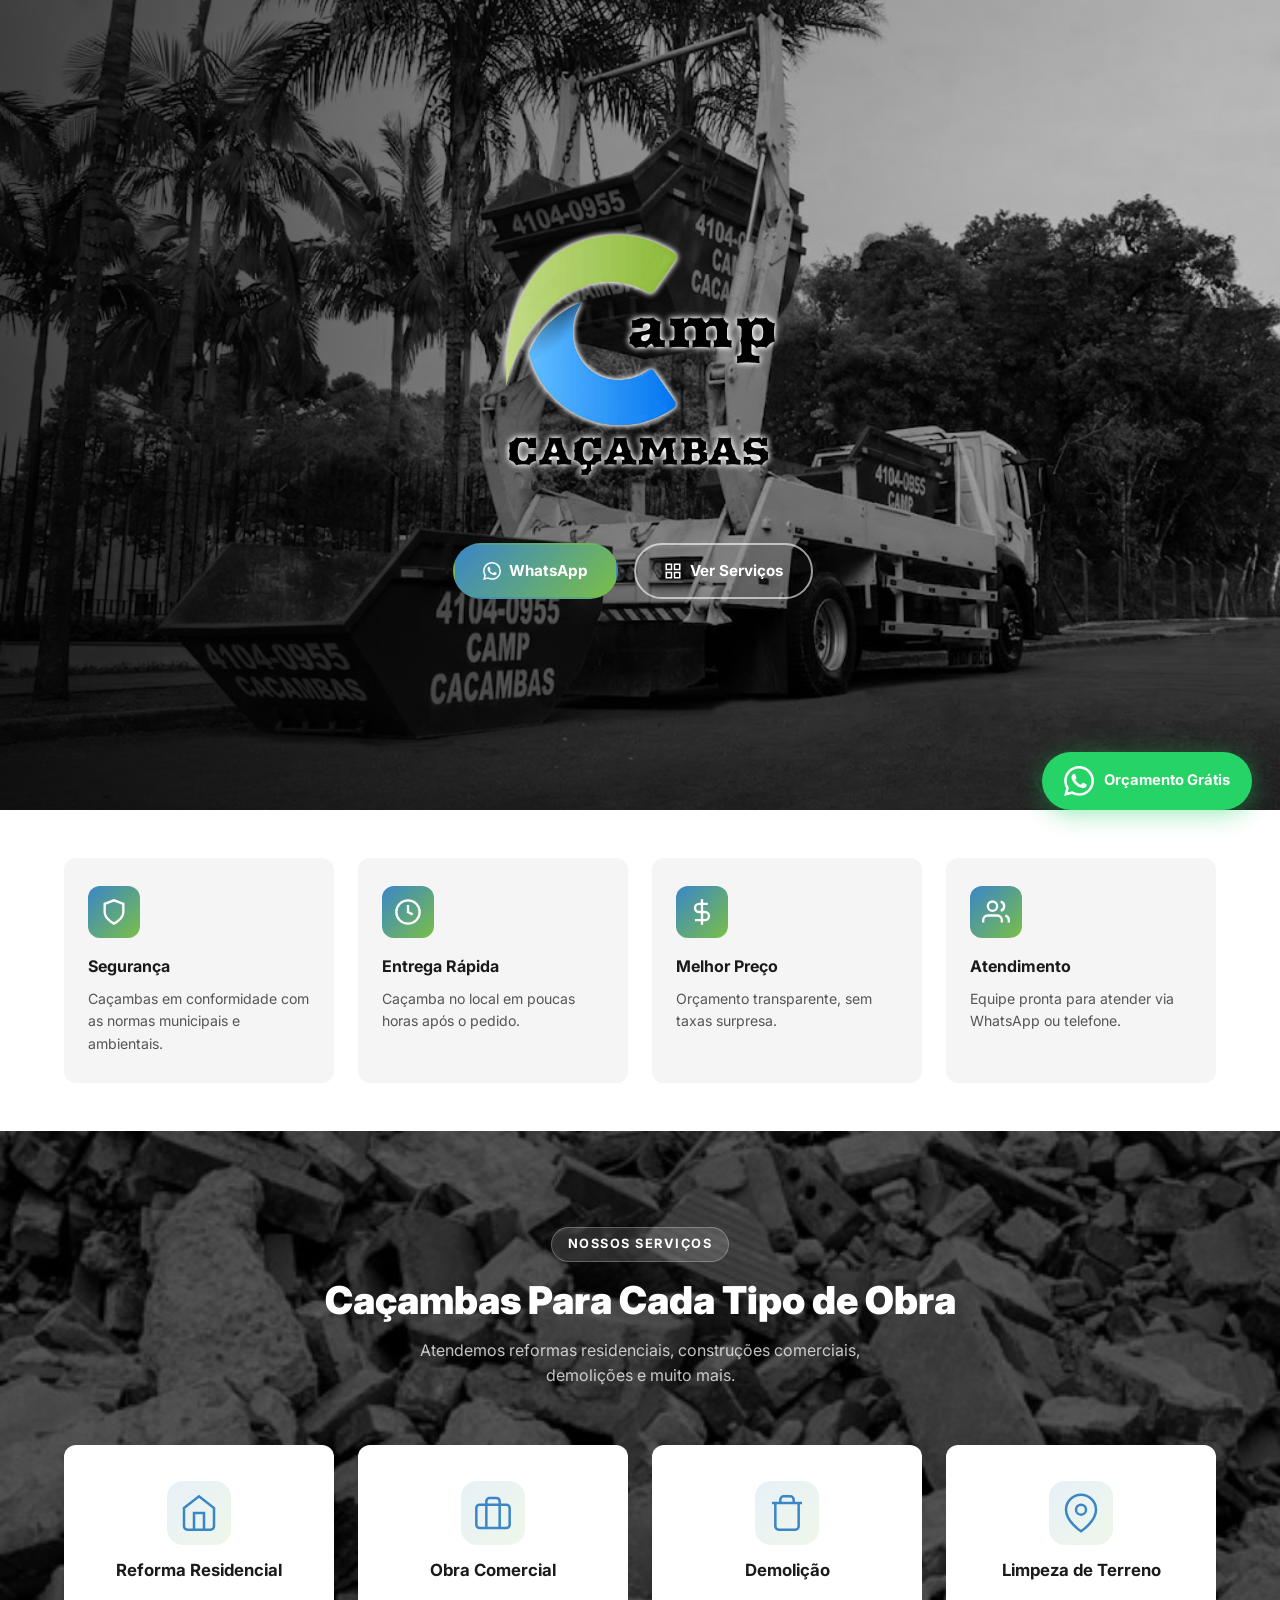
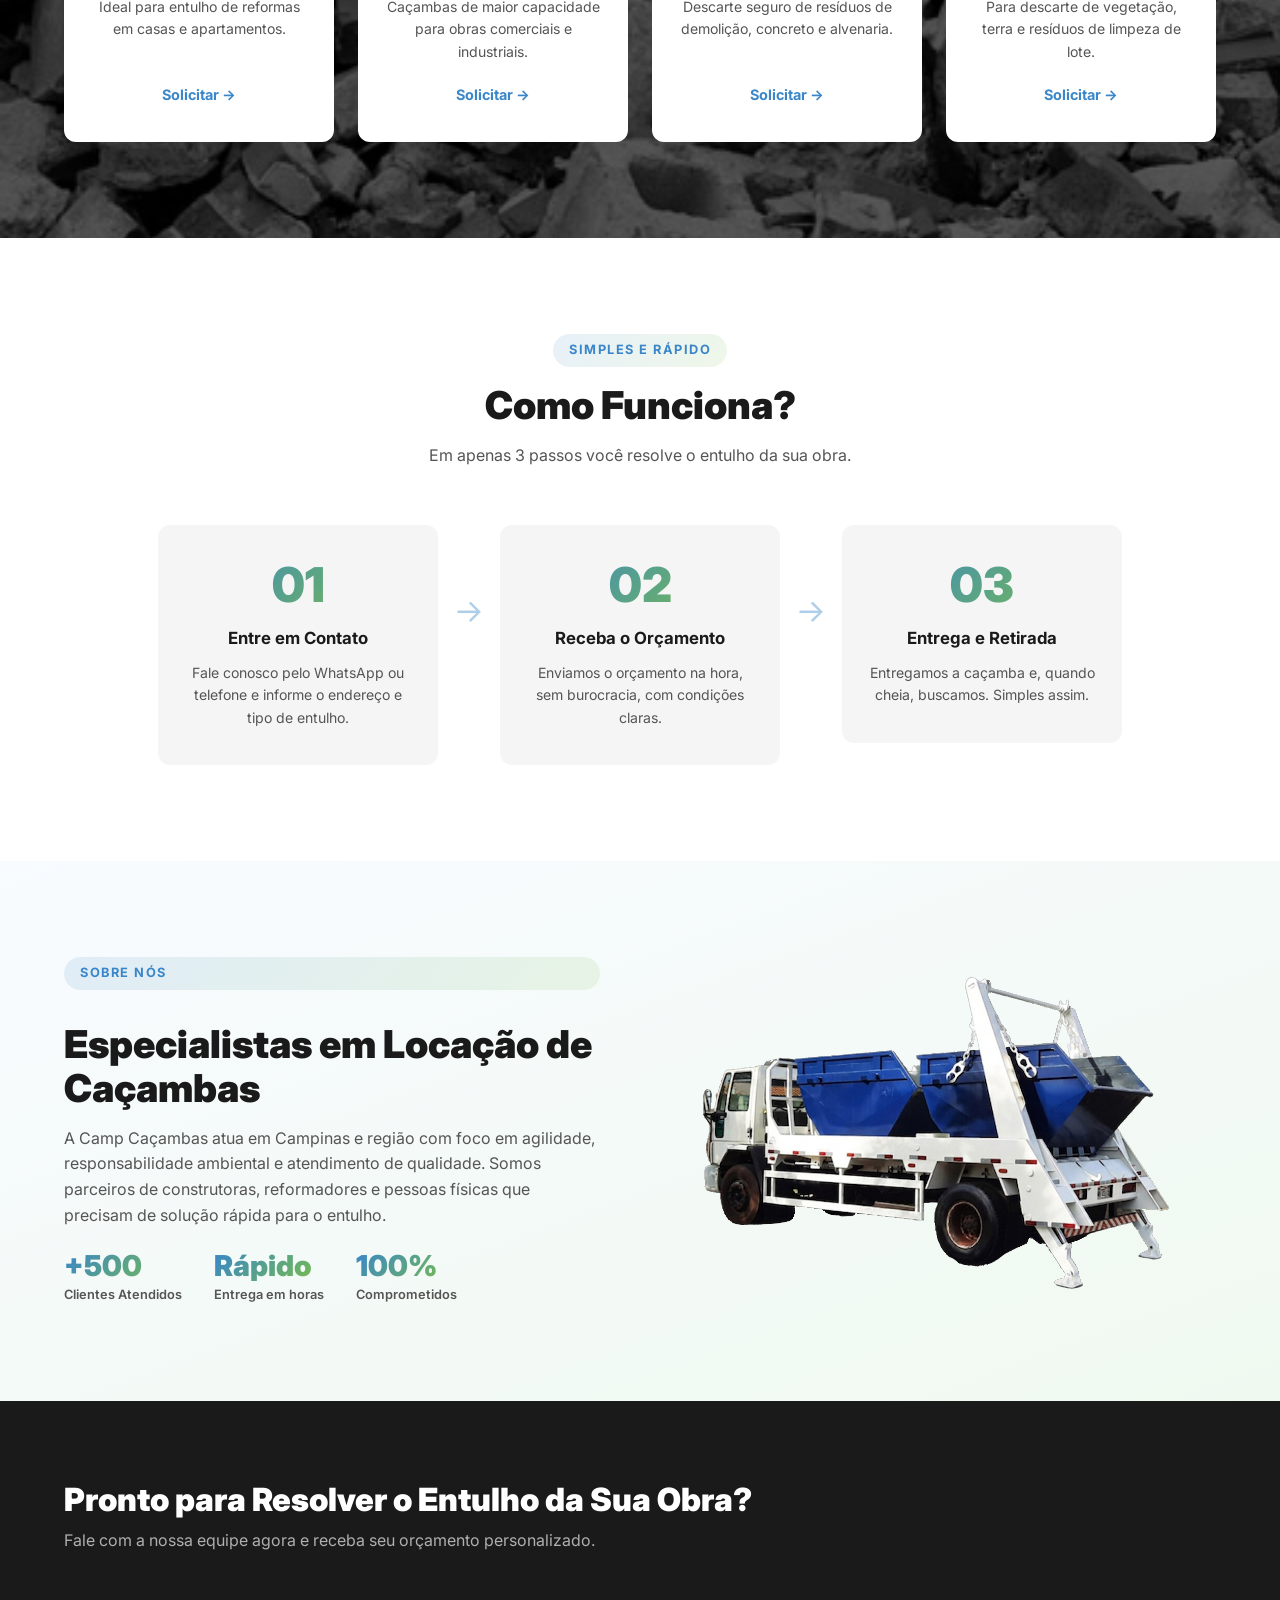
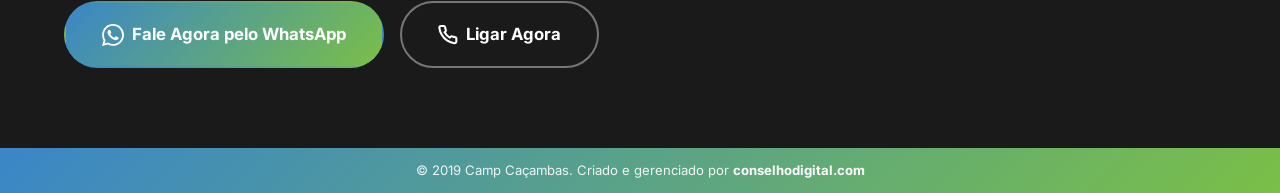
==== commit 6802e675: "Adiciona IDs editáveis, content loader e content.json para o CMS https://claude.ai/code/session_013v" ====
--- a/index.html
+++ b/index.html
@@ -5,14 +5,14 @@
   <meta name="viewport" content="width=device-width, initial-scale=1.0" />
 
   <!-- SEO Primary -->
-  <title>Caçambas em Campinas | Camp Caçambas – Locação de Caçamba de Entulho</title>
-  <meta name="description" content="Camp Caçambas oferece locação de caçambas em Campinas e região para obras, reformas, demolições e limpeza de terreno. Entrega rápida, preço justo e descarte correto. Ligue: 19 4104-0955." />
-  <meta name="keywords" content="caçamba em Campinas, locação de caçamba Campinas, aluguel de caçamba Campinas, caçamba de entulho Campinas, caçamba para obra Campinas, caçamba para reforma, caçamba para demolição, Camp Caçambas, caçamba estacionária Campinas, entulho Campinas" />
+  <title id="seo-title">Caçambas em Campinas | Camp Caçambas – Locação de Caçamba de Entulho</title>
+  <meta id="seo-description" name="description" content="Camp Caçambas oferece locação de caçambas em Campinas e região para obras, reformas, demolições e limpeza de terreno. Entrega rápida, preço justo e descarte correto. Ligue: 19 4104-0955." />
+  <meta id="seo-keywords" name="keywords" content="caçamba em Campinas, locação de caçamba Campinas, aluguel de caçamba Campinas, caçamba de entulho Campinas, caçamba para obra Campinas, caçamba para reforma, caçamba para demolição, Camp Caçambas, caçamba estacionária Campinas, entulho Campinas" />
   <meta name="robots" content="index, follow" />
   <meta name="author" content="Camp Caçambas" />
   <link rel="canonical" href="https://freak-m.github.io/campcacambas/" />
 
-  <!-- Open Graph (WhatsApp, Facebook) -->
+  <!-- Open Graph -->
   <meta property="og:type" content="website" />
   <meta property="og:url" content="https://freak-m.github.io/campcacambas/" />
   <meta property="og:title" content="Caçambas em Campinas | Camp Caçambas" />
@@ -55,7 +55,6 @@
 </head>
 <body>
 
-
   <!-- HERO -->
   <section class="hero" id="inicio">
     <div class="hero__bg"></div>
@@ -63,7 +62,7 @@
       <div class="hero__text">
         <img src="assets/company_logo.png" alt="Camp Caçambas" class="hero__logo" />
         <div class="hero__buttons">
-          <a href="https://wa.me/551941040955?text=Olá!%20Gostaria%20de%20solicitar%20um%20orçamento%20de%20caçamba." class="btn btn--primary" target="_blank" rel="noopener">
+          <a id="hero-wa-btn" href="https://wa.me/551941040955?text=Olá!%20Gostaria%20de%20solicitar%20um%20orçamento%20de%20caçamba." class="btn btn--primary" target="_blank" rel="noopener">
             <svg width="18" height="18" viewBox="0 0 24 24" fill="currentColor"><path d="M17.472 14.382c-.297-.149-1.758-.867-2.03-.967-.273-.099-.471-.148-.67.15-.197.297-.767.966-.94 1.164-.173.199-.347.223-.644.075-.297-.15-1.255-.463-2.39-1.475-.883-.788-1.48-1.761-1.653-2.059-.173-.297-.018-.458.13-.606.134-.133.298-.347.446-.52.149-.174.198-.298.298-.497.099-.198.05-.371-.025-.52-.075-.149-.669-1.612-.916-2.207-.242-.579-.487-.5-.669-.51-.173-.008-.371-.01-.57-.01-.198 0-.52.074-.792.372-.272.297-1.04 1.016-1.04 2.479 0 1.462 1.065 2.875 1.213 3.074.149.198 2.096 3.2 5.077 4.487.709.306 1.262.489 1.694.625.712.227 1.36.195 1.871.118.571-.085 1.758-.719 2.006-1.413.248-.694.248-1.289.173-1.413-.074-.124-.272-.198-.57-.347m-5.421 7.403h-.004a9.87 9.87 0 0 1-5.031-1.378l-.361-.214-3.741.982.998-3.648-.235-.374a9.86 9.86 0 0 1-1.51-5.26c.001-5.45 4.436-9.884 9.888-9.884 2.64 0 5.122 1.03 6.988 2.898a9.825 9.825 0 0 1 2.893 6.994c-.003 5.45-4.437 9.884-9.885 9.884m8.413-18.297A11.815 11.815 0 0 0 12.05 0C5.495 0 .16 5.335.157 11.892c0 2.096.547 4.142 1.588 5.945L.057 24l6.305-1.654a11.882 11.882 0 0 0 5.683 1.448h.005c6.554 0 11.89-5.335 11.893-11.893a11.821 11.821 0 0 0-3.48-8.413Z"/></svg>
             WhatsApp
           </a>
@@ -77,35 +76,35 @@
   </section>
 
   <!-- DIFERENCIAIS -->
-  <section class="features">
+  <section class="features" id="diferenciais">
     <div class="container features__grid">
       <div class="feature-card">
         <div class="feature-card__icon">
           <svg width="28" height="28" viewBox="0 0 24 24" fill="none" stroke="currentColor" stroke-width="2"><path d="M12 22s8-4 8-10V5l-8-3-8 3v7c0 6 8 10 8 10z"/></svg>
         </div>
-        <h3>Segurança</h3>
-        <p>Caçambas em conformidade com as normas municipais e ambientais.</p>
+        <h3 id="feat-0-title">Segurança</h3>
+        <p id="feat-0-desc">Caçambas em conformidade com as normas municipais e ambientais.</p>
       </div>
       <div class="feature-card">
         <div class="feature-card__icon">
           <svg width="28" height="28" viewBox="0 0 24 24" fill="none" stroke="currentColor" stroke-width="2"><circle cx="12" cy="12" r="10"/><polyline points="12 6 12 12 16 14"/></svg>
         </div>
-        <h3>Entrega Rápida</h3>
-        <p>Caçamba no local em poucas horas após o pedido.</p>
+        <h3 id="feat-1-title">Entrega Rápida</h3>
+        <p id="feat-1-desc">Caçamba no local em poucas horas após o pedido.</p>
       </div>
       <div class="feature-card">
         <div class="feature-card__icon">
           <svg width="28" height="28" viewBox="0 0 24 24" fill="none" stroke="currentColor" stroke-width="2"><line x1="12" y1="1" x2="12" y2="23"/><path d="M17 5H9.5a3.5 3.5 0 0 0 0 7h5a3.5 3.5 0 0 1 0 7H6"/></svg>
         </div>
-        <h3>Melhor Preço</h3>
-        <p>Orçamento transparente, sem taxas surpresa.</p>
+        <h3 id="feat-2-title">Melhor Preço</h3>
+        <p id="feat-2-desc">Orçamento transparente, sem taxas surpresa.</p>
       </div>
       <div class="feature-card">
         <div class="feature-card__icon">
           <svg width="28" height="28" viewBox="0 0 24 24" fill="none" stroke="currentColor" stroke-width="2"><path d="M17 21v-2a4 4 0 0 0-4-4H5a4 4 0 0 0-4 4v2"/><circle cx="9" cy="7" r="4"/><path d="M23 21v-2a4 4 0 0 0-3-3.87"/><path d="M16 3.13a4 4 0 0 1 0 7.75"/></svg>
         </div>
-        <h3>Atendimento</h3>
-        <p>Equipe pronta para atender via WhatsApp ou telefone.</p>
+        <h3 id="feat-3-title">Atendimento</h3>
+        <p id="feat-3-desc">Equipe pronta para atender via WhatsApp ou telefone.</p>
       </div>
     </div>
   </section>
@@ -114,42 +113,42 @@
   <section class="services" id="servicos">
     <div class="container">
       <div class="section-header">
-        <span class="section-tag">Nossos Serviços</span>
-        <h2>Caçambas Para<br />Cada Tipo de Obra</h2>
-        <p>Atendemos reformas residenciais, construções comerciais, demolições e muito mais.</p>
+        <span class="section-tag" id="srv-tag">Nossos Serviços</span>
+        <h2 id="srv-title">Caçambas Para<br />Cada Tipo de Obra</h2>
+        <p id="srv-desc">Atendemos reformas residenciais, construções comerciais, demolições e muito mais.</p>
       </div>
       <div class="services__grid">
         <div class="service-card">
           <div class="service-card__icon">
             <svg width="40" height="40" viewBox="0 0 24 24" fill="none" stroke="currentColor" stroke-width="1.5"><path d="M3 9l9-7 9 7v11a2 2 0 0 1-2 2H5a2 2 0 0 1-2-2z"/><polyline points="9 22 9 12 15 12 15 22"/></svg>
           </div>
-          <h3>Reforma Residencial</h3>
-          <p>Ideal para entulho de reformas em casas e apartamentos.</p>
-          <a href="https://wa.me/551941040955?text=Quero%20alugar%20uma%20caçamba%20para%20reforma%20residencial." class="service-card__link" target="_blank" rel="noopener">Solicitar →</a>
+          <h3 id="svc-0-title">Reforma Residencial</h3>
+          <p id="svc-0-desc">Ideal para entulho de reformas em casas e apartamentos.</p>
+          <a id="svc-0-link" href="https://wa.me/551941040955?text=Quero%20alugar%20uma%20caçamba%20para%20reforma%20residencial." class="service-card__link" target="_blank" rel="noopener">Solicitar →</a>
         </div>
         <div class="service-card">
           <div class="service-card__icon">
             <svg width="40" height="40" viewBox="0 0 24 24" fill="none" stroke="currentColor" stroke-width="1.5"><rect x="2" y="7" width="20" height="14" rx="2"/><path d="M16 21V5a2 2 0 0 0-2-2h-4a2 2 0 0 0-2 2v16"/></svg>
           </div>
-          <h3>Obra Comercial</h3>
-          <p>Caçambas de maior capacidade para obras comerciais e industriais.</p>
-          <a href="https://wa.me/551941040955?text=Quero%20alugar%20uma%20caçamba%20para%20obra%20comercial." class="service-card__link" target="_blank" rel="noopener">Solicitar →</a>
+          <h3 id="svc-1-title">Obra Comercial</h3>
+          <p id="svc-1-desc">Caçambas de maior capacidade para obras comerciais e industriais.</p>
+          <a id="svc-1-link" href="https://wa.me/551941040955?text=Quero%20alugar%20uma%20caçamba%20para%20obra%20comercial." class="service-card__link" target="_blank" rel="noopener">Solicitar →</a>
         </div>
         <div class="service-card">
           <div class="service-card__icon">
             <svg width="40" height="40" viewBox="0 0 24 24" fill="none" stroke="currentColor" stroke-width="1.5"><polyline points="3 6 5 6 21 6"/><path d="M19 6v14a2 2 0 0 1-2 2H7a2 2 0 0 1-2-2V6m3 0V4a2 2 0 0 1 2-2h4a2 2 0 0 1 2 2v2"/></svg>
           </div>
-          <h3>Demolição</h3>
-          <p>Descarte seguro de resíduos de demolição, concreto e alvenaria.</p>
-          <a href="https://wa.me/551941040955?text=Quero%20alugar%20uma%20caçamba%20para%20demolição." class="service-card__link" target="_blank" rel="noopener">Solicitar →</a>
+          <h3 id="svc-2-title">Demolição</h3>
+          <p id="svc-2-desc">Descarte seguro de resíduos de demolição, concreto e alvenaria.</p>
+          <a id="svc-2-link" href="https://wa.me/551941040955?text=Quero%20alugar%20uma%20caçamba%20para%20demolição." class="service-card__link" target="_blank" rel="noopener">Solicitar →</a>
         </div>
         <div class="service-card">
           <div class="service-card__icon">
             <svg width="40" height="40" viewBox="0 0 24 24" fill="none" stroke="currentColor" stroke-width="1.5"><path d="M21 10c0 7-9 13-9 13s-9-6-9-13a9 9 0 0 1 18 0z"/><circle cx="12" cy="10" r="3"/></svg>
           </div>
-          <h3>Limpeza de Terreno</h3>
-          <p>Para descarte de vegetação, terra e resíduos de limpeza de lote.</p>
-          <a href="https://wa.me/551941040955?text=Quero%20alugar%20uma%20caçamba%20para%20limpeza%20de%20terreno." class="service-card__link" target="_blank" rel="noopener">Solicitar →</a>
+          <h3 id="svc-3-title">Limpeza de Terreno</h3>
+          <p id="svc-3-desc">Para descarte de vegetação, terra e resíduos de limpeza de lote.</p>
+          <a id="svc-3-link" href="https://wa.me/551941040955?text=Quero%20alugar%20uma%20caçamba%20para%20limpeza%20de%20terreno." class="service-card__link" target="_blank" rel="noopener">Solicitar →</a>
         </div>
       </div>
     </div>
@@ -159,27 +158,27 @@
   <section class="how-it-works" id="como-funciona">
     <div class="container">
       <div class="section-header">
-        <span class="section-tag">Simples e Rápido</span>
-        <h2>Como Funciona?</h2>
-        <p>Em apenas 3 passos você resolve o entulho da sua obra.</p>
+        <span class="section-tag" id="how-tag">Simples e Rápido</span>
+        <h2 id="how-title">Como Funciona?</h2>
+        <p id="how-desc">Em apenas 3 passos você resolve o entulho da sua obra.</p>
       </div>
       <div class="steps">
         <div class="step">
           <div class="step__number">01</div>
-          <h3>Entre em Contato</h3>
-          <p>Fale conosco pelo WhatsApp ou telefone e informe o endereço e tipo de entulho.</p>
+          <h3 id="step-0-title">Entre em Contato</h3>
+          <p id="step-0-desc">Fale conosco pelo WhatsApp ou telefone e informe o endereço e tipo de entulho.</p>
         </div>
         <div class="step__arrow">→</div>
         <div class="step">
           <div class="step__number">02</div>
-          <h3>Receba o Orçamento</h3>
-          <p>Enviamos o orçamento na hora, sem burocracia, com condições claras.</p>
+          <h3 id="step-1-title">Receba o Orçamento</h3>
+          <p id="step-1-desc">Enviamos o orçamento na hora, sem burocracia, com condições claras.</p>
         </div>
         <div class="step__arrow">→</div>
         <div class="step">
           <div class="step__number">03</div>
-          <h3>Entrega e Retirada</h3>
-          <p>Entregamos a caçamba e, quando cheia, buscamos. Simples assim.</p>
+          <h3 id="step-2-title">Entrega e Retirada</h3>
+          <p id="step-2-desc">Entregamos a caçamba e, quando cheia, buscamos. Simples assim.</p>
         </div>
       </div>
     </div>
@@ -189,21 +188,21 @@
   <section class="about" id="sobre">
     <div class="container about__inner">
       <div class="about__text">
-        <span class="section-tag">Sobre Nós</span>
-        <h2>Especialistas em<br />Locação de Caçambas</h2>
-        <p>A Camp Caçambas atua em Campinas e região com foco em agilidade, responsabilidade ambiental e atendimento de qualidade. Somos parceiros de construtoras, reformadores e pessoas físicas que precisam de solução rápida para o entulho.</p>
+        <span class="section-tag" id="about-tag">Sobre Nós</span>
+        <h2 id="about-title">Especialistas em<br />Locação de Caçambas</h2>
+        <p id="about-desc">A Camp Caçambas atua em Campinas e região com foco em agilidade, responsabilidade ambiental e atendimento de qualidade. Somos parceiros de construtoras, reformadores e pessoas físicas que precisam de solução rápida para o entulho.</p>
         <div class="about__stats">
           <div class="stat">
-            <strong>+500</strong>
-            <span>Clientes Atendidos</span>
+            <strong id="stat-0-value">+500</strong>
+            <span id="stat-0-label">Clientes Atendidos</span>
           </div>
           <div class="stat">
-            <strong>Rápido</strong>
-            <span>Entrega em horas</span>
+            <strong id="stat-1-value">Rápido</strong>
+            <span id="stat-1-label">Entrega em horas</span>
           </div>
           <div class="stat">
-            <strong>100%</strong>
-            <span>Comprometidos</span>
+            <strong id="stat-2-value">100%</strong>
+            <span id="stat-2-label">Comprometidos</span>
           </div>
         </div>
       </div>
@@ -217,11 +216,11 @@
   <section class="cta" id="contato">
     <div class="container cta__inner">
       <div>
-        <h2>Pronto para Resolver<br />o Entulho da Sua Obra?</h2>
-        <p>Fale com a nossa equipe agora e receba seu orçamento personalizado.</p>
+        <h2 id="cta-title">Pronto para Resolver<br />o Entulho da Sua Obra?</h2>
+        <p id="cta-desc">Fale com a nossa equipe agora e receba seu orçamento personalizado.</p>
       </div>
       <div class="cta__buttons">
-        <a href="https://wa.me/551941040955?text=Olá!%20Gostaria%20de%20solicitar%20um%20orçamento." class="btn btn--primary btn--large" target="_blank" rel="noopener">
+        <a id="cta-wa-btn" href="https://wa.me/551941040955?text=Olá!%20Gostaria%20de%20solicitar%20um%20orçamento." class="btn btn--primary btn--large" target="_blank" rel="noopener">
           <svg width="22" height="22" viewBox="0 0 24 24" fill="currentColor"><path d="M17.472 14.382c-.297-.149-1.758-.867-2.03-.967-.273-.099-.471-.148-.67.15-.197.297-.767.966-.94 1.164-.173.199-.347.223-.644.075-.297-.15-1.255-.463-2.39-1.475-.883-.788-1.48-1.761-1.653-2.059-.173-.297-.018-.458.13-.606.134-.133.298-.347.446-.52.149-.174.198-.298.298-.497.099-.198.05-.371-.025-.52-.075-.149-.669-1.612-.916-2.207-.242-.579-.487-.5-.669-.51-.173-.008-.371-.01-.57-.01-.198 0-.52.074-.792.372-.272.297-1.04 1.016-1.04 2.479 0 1.462 1.065 2.875 1.213 3.074.149.198 2.096 3.2 5.077 4.487.709.306 1.262.489 1.694.625.712.227 1.36.195 1.871.118.571-.085 1.758-.719 2.006-1.413.248-.694.248-1.289.173-1.413-.074-.124-.272-.198-.57-.347m-5.421 7.403h-.004a9.87 9.87 0 0 1-5.031-1.378l-.361-.214-3.741.982.998-3.648-.235-.374a9.86 9.86 0 0 1-1.51-5.26c.001-5.45 4.436-9.884 9.888-9.884 2.64 0 5.122 1.03 6.988 2.898a9.825 9.825 0 0 1 2.893 6.994c-.003 5.45-4.437 9.884-9.885 9.884m8.413-18.297A11.815 11.815 0 0 0 12.05 0C5.495 0 .16 5.335.157 11.892c0 2.096.547 4.142 1.588 5.945L.057 24l6.305-1.654a11.882 11.882 0 0 0 5.683 1.448h.005c6.554 0 11.89-5.335 11.893-11.893a11.821 11.821 0 0 0-3.48-8.413Z"/></svg>
           Fale Agora pelo WhatsApp
         </a>
@@ -234,18 +233,127 @@
   </section>
 
   <!-- FOOTER -->
-  <footer class="footer">
+  <footer class="footer" id="site-footer">
     <div class="footer__bottom">
-      <p>© 2019 Camp Caçambas. Criado e gerenciado por <a href="https://conselhodigital.com" target="_blank" rel="noopener">conselhodigital.com</a></p>
+      <p><span id="footer-copyright">© 2019 Camp Caçambas. Criado e gerenciado por</span> <a id="footer-credit-link" href="https://conselhodigital.com" target="_blank" rel="noopener"><span id="footer-credit-name">conselhodigital.com</span></a></p>
     </div>
   </footer>
 
   <!-- BOTÃO FLUTUANTE WHATSAPP -->
-  <a href="https://wa.me/551941040955?text=Olá!%20Gostaria%20de%20solicitar%20um%20orçamento%20de%20caçamba." class="whatsapp-float" target="_blank" rel="noopener" aria-label="Falar pelo WhatsApp">
+  <a id="float-wa-btn" href="https://wa.me/551941040955?text=Olá!%20Gostaria%20de%20solicitar%20um%20orçamento%20de%20caçamba." class="whatsapp-float" target="_blank" rel="noopener" aria-label="Falar pelo WhatsApp">
     <svg width="30" height="30" viewBox="0 0 24 24" fill="currentColor"><path d="M17.472 14.382c-.297-.149-1.758-.867-2.03-.967-.273-.099-.471-.148-.67.15-.197.297-.767.966-.94 1.164-.173.199-.347.223-.644.075-.297-.15-1.255-.463-2.39-1.475-.883-.788-1.48-1.761-1.653-2.059-.173-.297-.018-.458.13-.606.134-.133.298-.347.446-.52.149-.174.198-.298.298-.497.099-.198.05-.371-.025-.52-.075-.149-.669-1.612-.916-2.207-.242-.579-.487-.5-.669-.51-.173-.008-.371-.01-.57-.01-.198 0-.52.074-.792.372-.272.297-1.04 1.016-1.04 2.479 0 1.462 1.065 2.875 1.213 3.074.149.198 2.096 3.2 5.077 4.487.709.306 1.262.489 1.694.625.712.227 1.36.195 1.871.118.571-.085 1.758-.719 2.006-1.413.248-.694.248-1.289.173-1.413-.074-.124-.272-.198-.57-.347m-5.421 7.403h-.004a9.87 9.87 0 0 1-5.031-1.378l-.361-.214-3.741.982.998-3.648-.235-.374a9.86 9.86 0 0 1-1.51-5.26c.001-5.45 4.436-9.884 9.888-9.884 2.64 0 5.122 1.03 6.988 2.898a9.825 9.825 0 0 1 2.893 6.994c-.003 5.45-4.437 9.884-9.885 9.884m8.413-18.297A11.815 11.815 0 0 0 12.05 0C5.495 0 .16 5.335.157 11.892c0 2.096.547 4.142 1.588 5.945L.057 24l6.305-1.654a11.882 11.882 0 0 0 5.683 1.448h.005c6.554 0 11.89-5.335 11.893-11.893a11.821 11.821 0 0 0-3.48-8.413Z"/></svg>
     <span>Orçamento Grátis</span>
   </a>
 
   <script src="script.js"></script>
+
+  <!-- CONTENT LOADER: reads content.json and updates DOM -->
+  <script>
+  (function() {
+    function applyContent(c) {
+      try {
+        // SEO
+        if (c.seo) {
+          if (c.seo.title) { document.title = c.seo.title; var t = document.getElementById('seo-title'); if(t) t.textContent = c.seo.title; }
+          if (c.seo.description) { var d = document.getElementById('seo-description'); if(d) d.setAttribute('content', c.seo.description); }
+          if (c.seo.keywords) { var k = document.getElementById('seo-keywords'); if(k) k.setAttribute('content', c.seo.keywords); }
+        }
+        // Hero WA
+        if (c.hero && c.hero.whatsapp_number) {
+          var wa = 'https://wa.me/' + c.hero.whatsapp_number + '?text=Ol%C3%A1!%20Gostaria%20de%20solicitar%20um%20or%C3%A7amento%20de%20ca%C3%A7amba.';
+          var hb = document.getElementById('hero-wa-btn'); if(hb) hb.href = wa;
+          var fb = document.getElementById('float-wa-btn'); if(fb) fb.href = wa;
+        }
+        // Features
+        if (c.features) {
+          c.features.forEach(function(f, i) {
+            var t = document.getElementById('feat-'+i+'-title'); if(t && f.title) t.textContent = f.title;
+            var d = document.getElementById('feat-'+i+'-desc'); if(d && f.description) d.textContent = f.description;
+          });
+        }
+        // Services
+        if (c.services) {
+          var st = document.getElementById('srv-tag'); if(st && c.services.tag) st.textContent = c.services.tag;
+          var sh = document.getElementById('srv-title'); if(sh && c.services.title) sh.innerHTML = c.services.title;
+          var sd = document.getElementById('srv-desc'); if(sd && c.services.description) sd.textContent = c.services.description;
+          if (c.services.cards) {
+            c.services.cards.forEach(function(card, i) {
+              var ct = document.getElementById('svc-'+i+'-title'); if(ct && card.title) ct.textContent = card.title;
+              var cd = document.getElementById('svc-'+i+'-desc'); if(cd && card.description) cd.textContent = card.description;
+              var cl = document.getElementById('svc-'+i+'-link');
+              if(cl && card.wa_text && c.services.whatsapp_number || (c.hero && c.hero.whatsapp_number)) {
+                var num = (c.services && c.services.whatsapp_number) || (c.hero && c.hero.whatsapp_number) || '551941040955';
+                if(cl && card.wa_text) cl.href = 'https://wa.me/' + num + '?text=' + encodeURIComponent(card.wa_text);
+              }
+            });
+          }
+        }
+        // How it works
+        if (c.how) {
+          var hwt = document.getElementById('how-tag'); if(hwt && c.how.tag) hwt.textContent = c.how.tag;
+          var hwh = document.getElementById('how-title'); if(hwh && c.how.title) hwh.textContent = c.how.title;
+          var hwd = document.getElementById('how-desc'); if(hwd && c.how.description) hwd.textContent = c.how.description;
+          if (c.how.steps) {
+            c.how.steps.forEach(function(s, i) {
+              var ht = document.getElementById('step-'+i+'-title'); if(ht && s.title) ht.textContent = s.title;
+              var hd = document.getElementById('step-'+i+'-desc'); if(hd && s.description) hd.textContent = s.description;
+            });
+          }
+        }
+        // About
+        if (c.about) {
+          var atg = document.getElementById('about-tag'); if(atg && c.about.tag) atg.textContent = c.about.tag;
+          var ath = document.getElementById('about-title'); if(ath && c.about.title) ath.innerHTML = c.about.title;
+          var atd = document.getElementById('about-desc'); if(atd && c.about.description) atd.textContent = c.about.description;
+          if (c.about.stats) {
+            c.about.stats.forEach(function(s, i) {
+              var sv = document.getElementById('stat-'+i+'-value'); if(sv && s.value) sv.textContent = s.value;
+              var sl = document.getElementById('stat-'+i+'-label'); if(sl && s.label) sl.textContent = s.label;
+            });
+          }
+        }
+        // CTA
+        if (c.cta) {
+          var cth = document.getElementById('cta-title'); if(cth && c.cta.title) cth.innerHTML = c.cta.title;
+          var ctd = document.getElementById('cta-desc'); if(ctd && c.cta.description) ctd.textContent = c.cta.description;
+          if (c.cta.whatsapp_number) {
+            var ctw = document.getElementById('cta-wa-btn');
+            if(ctw) ctw.href = 'https://wa.me/' + c.cta.whatsapp_number + '?text=Ol%C3%A1!%20Gostaria%20de%20solicitar%20um%20or%C3%A7amento.';
+          }
+        }
+        // Footer
+        if (c.footer) {
+          var fc = document.getElementById('footer-copyright'); if(fc && c.footer.copyright) fc.textContent = c.footer.copyright;
+          var fl = document.getElementById('footer-credit-link'); if(fl && c.footer.credit_url) fl.href = c.footer.credit_url;
+          var fn = document.getElementById('footer-credit-name'); if(fn && c.footer.credit_name) fn.textContent = c.footer.credit_name;
+        }
+      } catch(e) {}
+    }
+
+    // Listen for CMS preview updates
+    window.addEventListener('message', function(e) {
+      if (e.data && e.data.type === 'cms_update') applyContent(e.data.content);
+      if (e.data && e.data.type === 'cms_scroll') {
+        var el = document.getElementById(e.data.id);
+        if (el) {
+          el.scrollIntoView({ behavior: 'smooth', block: 'start' });
+          setTimeout(function() {
+            el.style.transition = 'outline 0s';
+            el.style.outline = '3px solid #F5C400';
+            setTimeout(function() { el.style.outline = 'none'; }, 1200);
+          }, 700);
+        }
+      }
+    });
+
+    // Fetch and apply content.json
+    try {
+      fetch('./content.json?_=' + Date.now())
+        .then(function(r) { return r.ok ? r.json() : null; })
+        .then(function(c) { if(c) applyContent(c); })
+        .catch(function(){});
+    } catch(e) {}
+  })();
+  </script>
 </body>
 </html>
--- a/style.css
+++ b/style.css
@@ -111,8 +111,14 @@
 .hero__bg {
   position: absolute;
   inset: 0;
+  z-index: 0;
+}
+.hero__bg::before {
+  content: '';
+  position: absolute;
+  inset: 0;
   background: url('assets/hero.png') center 70% / cover no-repeat;
-  z-index: 0;
+  filter: grayscale(100%);
 }
 .hero__bg::after {
   content: '';
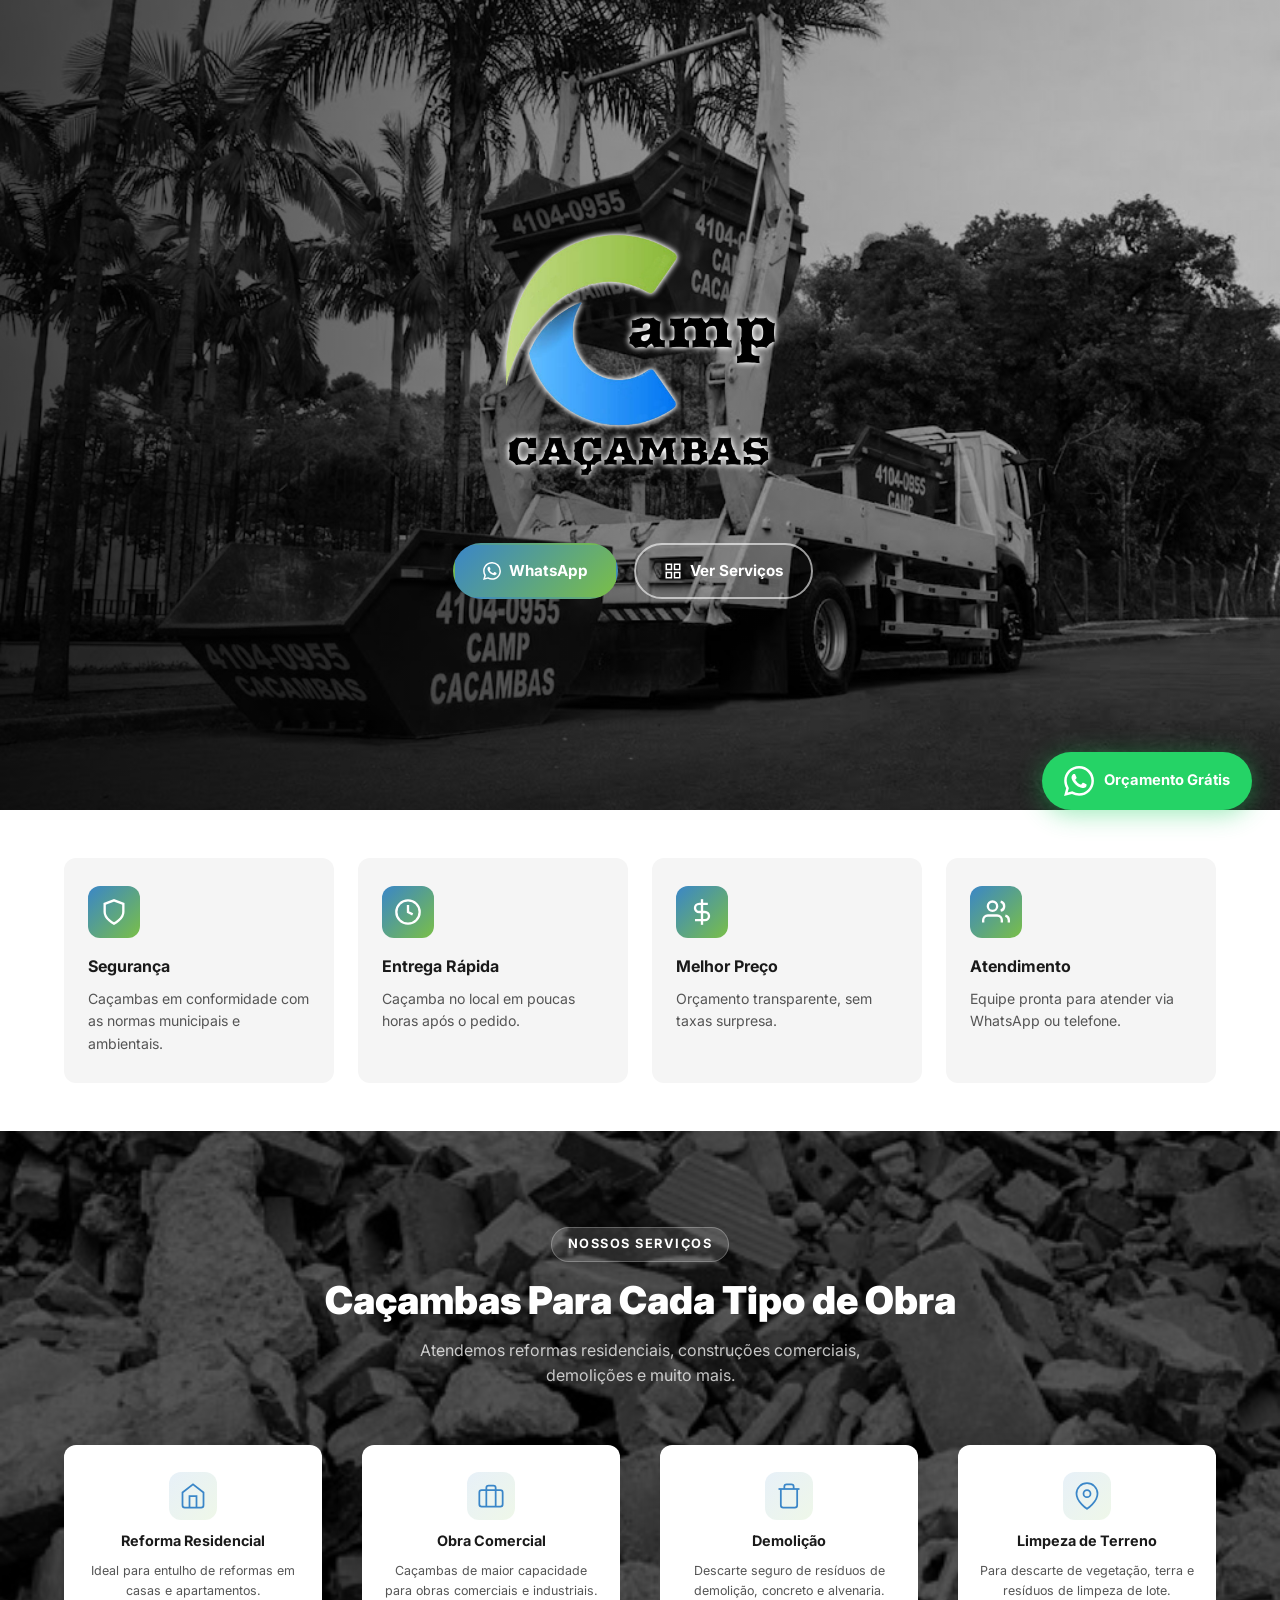
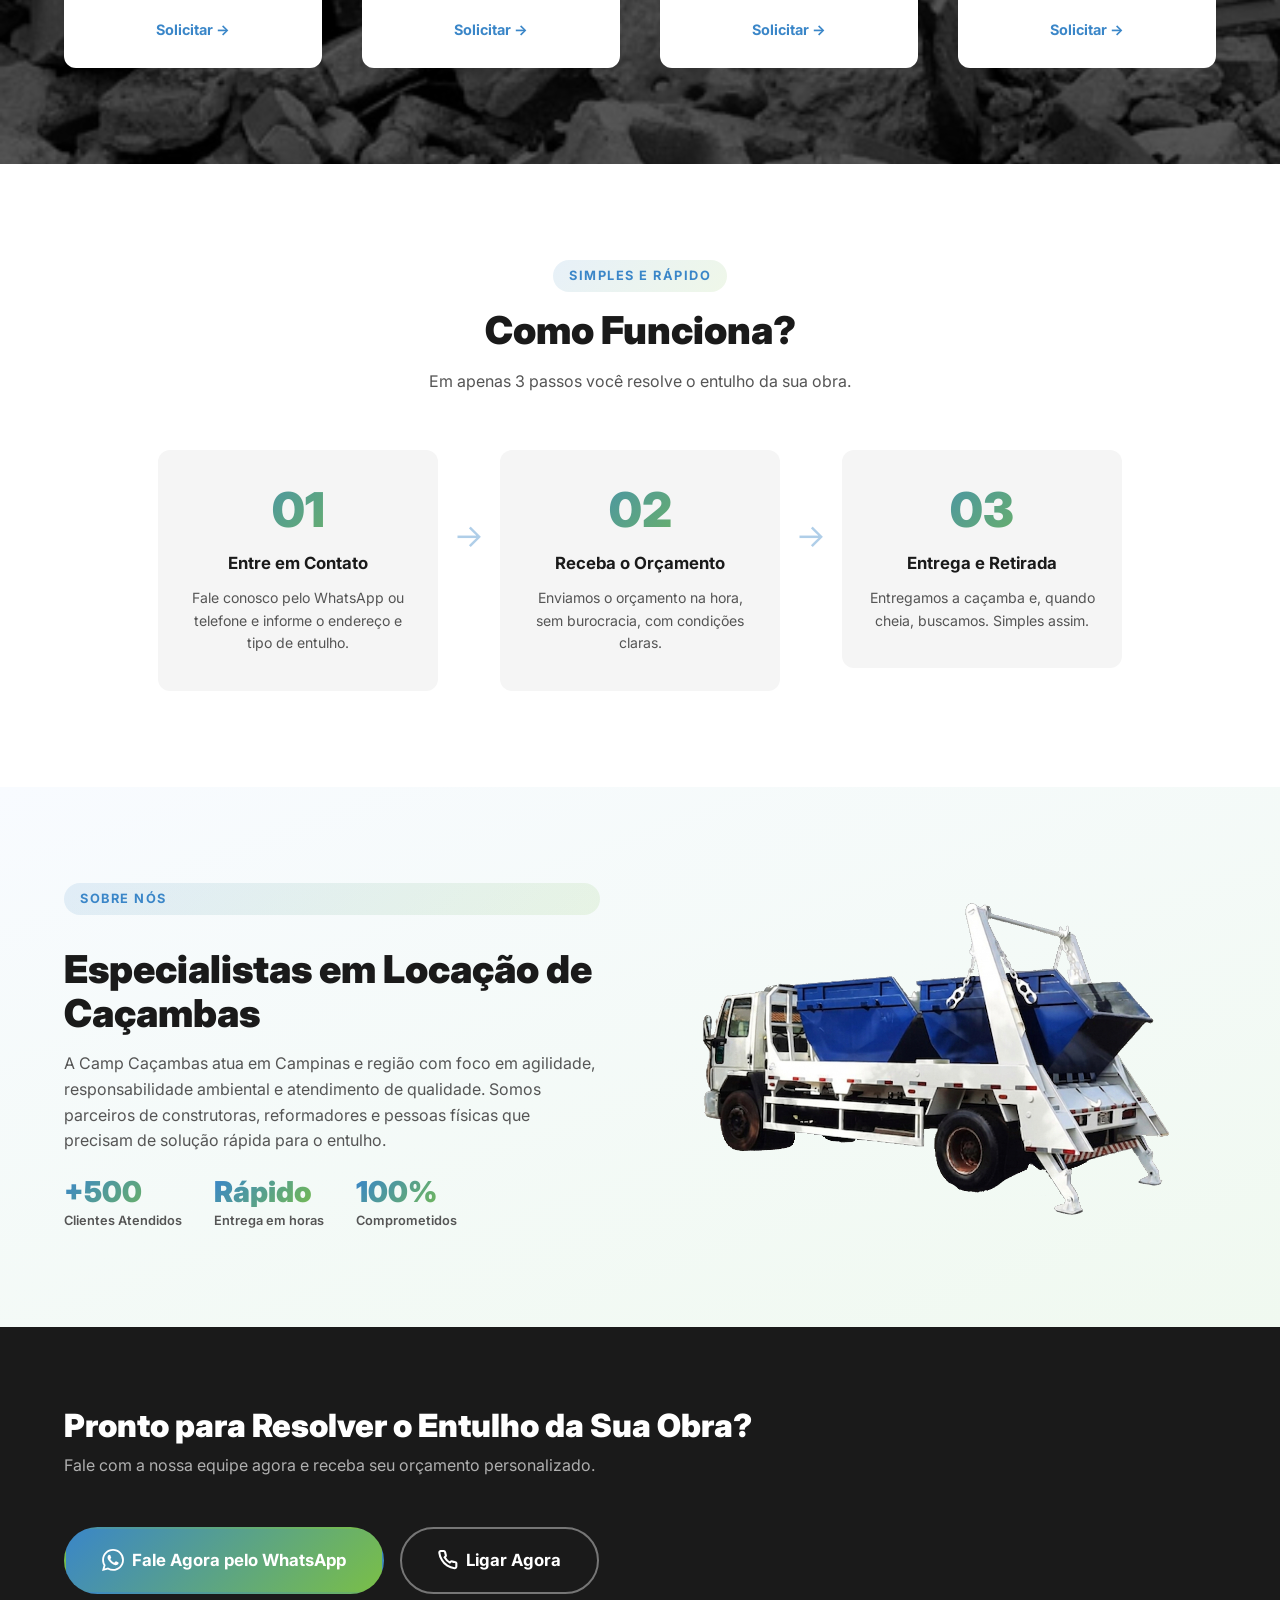
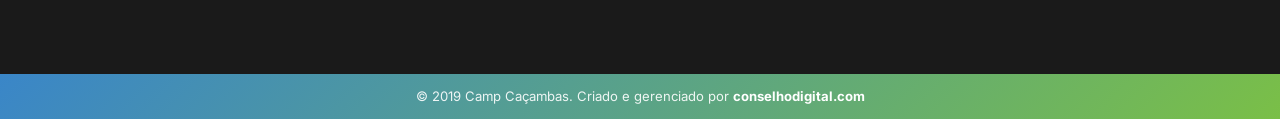
==== commit 00878f35: "Add favicon from assets/favicon.webp https://claude.ai/code/session_013vqLkAxm2p6pLxGaJhssn3" ====
--- a/index.html
+++ b/index.html
@@ -11,6 +11,8 @@
   <meta name="robots" content="index, follow" />
   <meta name="author" content="Camp Caçambas" />
   <link rel="canonical" href="https://freak-m.github.io/campcacambas/" />
+  <link rel="icon" type="image/webp" href="assets/favicon.webp" />
+  <link rel="shortcut icon" href="assets/favicon.webp" />
 
   <!-- Open Graph -->
   <meta property="og:type" content="website" />
@@ -79,28 +81,28 @@
   <section class="features" id="diferenciais">
     <div class="container features__grid">
       <div class="feature-card">
-        <div class="feature-card__icon">
+        <div class="feature-card__icon" id="feat-0-icon">
           <svg width="28" height="28" viewBox="0 0 24 24" fill="none" stroke="currentColor" stroke-width="2"><path d="M12 22s8-4 8-10V5l-8-3-8 3v7c0 6 8 10 8 10z"/></svg>
         </div>
         <h3 id="feat-0-title">Segurança</h3>
         <p id="feat-0-desc">Caçambas em conformidade com as normas municipais e ambientais.</p>
       </div>
       <div class="feature-card">
-        <div class="feature-card__icon">
+        <div class="feature-card__icon" id="feat-1-icon">
           <svg width="28" height="28" viewBox="0 0 24 24" fill="none" stroke="currentColor" stroke-width="2"><circle cx="12" cy="12" r="10"/><polyline points="12 6 12 12 16 14"/></svg>
         </div>
         <h3 id="feat-1-title">Entrega Rápida</h3>
         <p id="feat-1-desc">Caçamba no local em poucas horas após o pedido.</p>
       </div>
       <div class="feature-card">
-        <div class="feature-card__icon">
+        <div class="feature-card__icon" id="feat-2-icon">
           <svg width="28" height="28" viewBox="0 0 24 24" fill="none" stroke="currentColor" stroke-width="2"><line x1="12" y1="1" x2="12" y2="23"/><path d="M17 5H9.5a3.5 3.5 0 0 0 0 7h5a3.5 3.5 0 0 1 0 7H6"/></svg>
         </div>
         <h3 id="feat-2-title">Melhor Preço</h3>
         <p id="feat-2-desc">Orçamento transparente, sem taxas surpresa.</p>
       </div>
       <div class="feature-card">
-        <div class="feature-card__icon">
+        <div class="feature-card__icon" id="feat-3-icon">
           <svg width="28" height="28" viewBox="0 0 24 24" fill="none" stroke="currentColor" stroke-width="2"><path d="M17 21v-2a4 4 0 0 0-4-4H5a4 4 0 0 0-4 4v2"/><circle cx="9" cy="7" r="4"/><path d="M23 21v-2a4 4 0 0 0-3-3.87"/><path d="M16 3.13a4 4 0 0 1 0 7.75"/></svg>
         </div>
         <h3 id="feat-3-title">Atendimento</h3>
@@ -119,7 +121,7 @@
       </div>
       <div class="services__grid">
         <div class="service-card">
-          <div class="service-card__icon">
+          <div class="service-card__icon" id="svc-0-icon">
             <svg width="40" height="40" viewBox="0 0 24 24" fill="none" stroke="currentColor" stroke-width="1.5"><path d="M3 9l9-7 9 7v11a2 2 0 0 1-2 2H5a2 2 0 0 1-2-2z"/><polyline points="9 22 9 12 15 12 15 22"/></svg>
           </div>
           <h3 id="svc-0-title">Reforma Residencial</h3>
@@ -127,7 +129,7 @@
           <a id="svc-0-link" href="https://wa.me/551941040955?text=Quero%20alugar%20uma%20caçamba%20para%20reforma%20residencial." class="service-card__link" target="_blank" rel="noopener">Solicitar →</a>
         </div>
         <div class="service-card">
-          <div class="service-card__icon">
+          <div class="service-card__icon" id="svc-1-icon">
             <svg width="40" height="40" viewBox="0 0 24 24" fill="none" stroke="currentColor" stroke-width="1.5"><rect x="2" y="7" width="20" height="14" rx="2"/><path d="M16 21V5a2 2 0 0 0-2-2h-4a2 2 0 0 0-2 2v16"/></svg>
           </div>
           <h3 id="svc-1-title">Obra Comercial</h3>
@@ -135,7 +137,7 @@
           <a id="svc-1-link" href="https://wa.me/551941040955?text=Quero%20alugar%20uma%20caçamba%20para%20obra%20comercial." class="service-card__link" target="_blank" rel="noopener">Solicitar →</a>
         </div>
         <div class="service-card">
-          <div class="service-card__icon">
+          <div class="service-card__icon" id="svc-2-icon">
             <svg width="40" height="40" viewBox="0 0 24 24" fill="none" stroke="currentColor" stroke-width="1.5"><polyline points="3 6 5 6 21 6"/><path d="M19 6v14a2 2 0 0 1-2 2H7a2 2 0 0 1-2-2V6m3 0V4a2 2 0 0 1 2-2h4a2 2 0 0 1 2 2v2"/></svg>
           </div>
           <h3 id="svc-2-title">Demolição</h3>
@@ -143,7 +145,7 @@
           <a id="svc-2-link" href="https://wa.me/551941040955?text=Quero%20alugar%20uma%20caçamba%20para%20demolição." class="service-card__link" target="_blank" rel="noopener">Solicitar →</a>
         </div>
         <div class="service-card">
-          <div class="service-card__icon">
+          <div class="service-card__icon" id="svc-3-icon">
             <svg width="40" height="40" viewBox="0 0 24 24" fill="none" stroke="currentColor" stroke-width="1.5"><path d="M21 10c0 7-9 13-9 13s-9-6-9-13a9 9 0 0 1 18 0z"/><circle cx="12" cy="10" r="3"/></svg>
           </div>
           <h3 id="svc-3-title">Limpeza de Terreno</h3>
@@ -250,6 +252,27 @@
   <!-- CONTENT LOADER: reads content.json and updates DOM -->
   <script>
   (function() {
+    var iconSvg = {
+      shield:   '<svg width="28" height="28" viewBox="0 0 24 24" fill="none" stroke="currentColor" stroke-width="2"><path d="M12 22s8-4 8-10V5l-8-3-8 3v7c0 6 8 10 8 10z"/></svg>',
+      clock:    '<svg width="28" height="28" viewBox="0 0 24 24" fill="none" stroke="currentColor" stroke-width="2"><circle cx="12" cy="12" r="10"/><polyline points="12 6 12 12 16 14"/></svg>',
+      dollar:   '<svg width="28" height="28" viewBox="0 0 24 24" fill="none" stroke="currentColor" stroke-width="2"><line x1="12" y1="1" x2="12" y2="23"/><path d="M17 5H9.5a3.5 3.5 0 0 0 0 7h5a3.5 3.5 0 0 1 0 7H6"/></svg>',
+      users:    '<svg width="28" height="28" viewBox="0 0 24 24" fill="none" stroke="currentColor" stroke-width="2"><path d="M17 21v-2a4 4 0 0 0-4-4H5a4 4 0 0 0-4 4v2"/><circle cx="9" cy="7" r="4"/><path d="M23 21v-2a4 4 0 0 0-3-3.87"/><path d="M16 3.13a4 4 0 0 1 0 7.75"/></svg>',
+      truck:    '<svg width="28" height="28" viewBox="0 0 24 24" fill="none" stroke="currentColor" stroke-width="2"><rect x="1" y="3" width="15" height="13"/><polygon points="16 8 20 8 23 11 23 16 16 16 16 8"/><circle cx="5.5" cy="18.5" r="2.5"/><circle cx="18.5" cy="18.5" r="2.5"/></svg>',
+      star:     '<svg width="28" height="28" viewBox="0 0 24 24" fill="none" stroke="currentColor" stroke-width="2"><polygon points="12 2 15.09 8.26 22 9.27 17 14.14 18.18 21.02 12 17.77 5.82 21.02 7 14.14 2 9.27 8.91 8.26 12 2"/></svg>',
+      check:    '<svg width="28" height="28" viewBox="0 0 24 24" fill="none" stroke="currentColor" stroke-width="2"><polyline points="20 6 9 17 4 12"/></svg>',
+      leaf:     '<svg width="28" height="28" viewBox="0 0 24 24" fill="none" stroke="currentColor" stroke-width="2"><path d="M17 8C8 10 5.9 16.17 3.82 19.67a1 1 0 0 0 1.43 1.36C7 19.5 9 18 12 18c5 0 9-4 9-10V2l-4 6z"/></svg>',
+      home:     '<svg width="40" height="40" viewBox="0 0 24 24" fill="none" stroke="currentColor" stroke-width="1.5"><path d="M3 9l9-7 9 7v11a2 2 0 0 1-2 2H5a2 2 0 0 1-2-2z"/><polyline points="9 22 9 12 15 12 15 22"/></svg>',
+      building: '<svg width="40" height="40" viewBox="0 0 24 24" fill="none" stroke="currentColor" stroke-width="1.5"><rect x="2" y="7" width="20" height="14" rx="2"/><path d="M16 21V5a2 2 0 0 0-2-2h-4a2 2 0 0 0-2 2v16"/></svg>',
+      trash:    '<svg width="40" height="40" viewBox="0 0 24 24" fill="none" stroke="currentColor" stroke-width="1.5"><polyline points="3 6 5 6 21 6"/><path d="M19 6v14a2 2 0 0 1-2 2H7a2 2 0 0 1-2-2V6m3 0V4a2 2 0 0 1 2-2h4a2 2 0 0 1 2 2v2"/></svg>',
+      'map-pin':  '<svg width="40" height="40" viewBox="0 0 24 24" fill="none" stroke="currentColor" stroke-width="1.5"><path d="M21 10c0 7-9 13-9 13s-9-6-9-13a9 9 0 0 1 18 0z"/><circle cx="12" cy="10" r="3"/></svg>',
+      recycle:  '<svg width="40" height="40" viewBox="0 0 24 24" fill="none" stroke="currentColor" stroke-width="1.5"><polyline points="1 4 1 10 7 10"/><polyline points="23 20 23 14 17 14"/><path d="M20.49 9A9 9 0 0 0 5.64 5.64L1 10m22 4l-4.64 4.36A9 9 0 0 1 3.51 15"/></svg>',
+      tool:     '<svg width="40" height="40" viewBox="0 0 24 24" fill="none" stroke="currentColor" stroke-width="1.5"><path d="M14.7 6.3a1 1 0 0 0 0 1.4l1.6 1.6a1 1 0 0 0 1.4 0l3.77-3.77a6 6 0 0 1-7.94 7.94l-6.91 6.91a2.12 2.12 0 0 1-3-3l6.91-6.91a6 6 0 0 1 7.94-7.94l-3.76 3.76z"/></svg>'
+    };
+    function setIcon(elId, name) {
+      var el = document.getElementById(elId);
+      if (el && name && iconSvg[name]) el.innerHTML = iconSvg[name];
+    }
+
     function applyContent(c) {
       try {
         // SEO
@@ -269,6 +292,7 @@
           c.features.forEach(function(f, i) {
             var t = document.getElementById('feat-'+i+'-title'); if(t && f.title) t.textContent = f.title;
             var d = document.getElementById('feat-'+i+'-desc'); if(d && f.description) d.textContent = f.description;
+            if (f.icon) setIcon('feat-'+i+'-icon', f.icon);
           });
         }
         // Services
@@ -280,6 +304,7 @@
             c.services.cards.forEach(function(card, i) {
               var ct = document.getElementById('svc-'+i+'-title'); if(ct && card.title) ct.textContent = card.title;
               var cd = document.getElementById('svc-'+i+'-desc'); if(cd && card.description) cd.textContent = card.description;
+              if (card.icon) setIcon('svc-'+i+'-icon', card.icon);
               var cl = document.getElementById('svc-'+i+'-link');
               if(cl && card.wa_text && c.services.whatsapp_number || (c.hero && c.hero.whatsapp_number)) {
                 var num = (c.services && c.services.whatsapp_number) || (c.hero && c.hero.whatsapp_number) || '551941040955';
@@ -338,9 +363,18 @@
         if (el) {
           el.scrollIntoView({ behavior: 'smooth', block: 'start' });
           setTimeout(function() {
-            el.style.transition = 'outline 0s';
-            el.style.outline = '3px solid #F5C400';
-            setTimeout(function() { el.style.outline = 'none'; }, 1200);
+            var flashes = 0;
+            function flash() {
+              el.style.outline = '3px solid #e74c3c';
+              el.style.boxShadow = '0 0 0 4px rgba(231,76,60,0.3)';
+              setTimeout(function() {
+                el.style.outline = 'none';
+                el.style.boxShadow = 'none';
+                flashes++;
+                if (flashes < 2) setTimeout(flash, 350);
+              }, 500);
+            }
+            flash();
           }, 700);
         }
       }
--- a/style.css
+++ b/style.css
@@ -290,18 +290,18 @@
 .services__grid {
   display: grid;
   grid-template-columns: repeat(4, 1fr);
-  gap: 24px;
+  gap: 40px;
 }
 
 .service-card {
   background: var(--white);
   border-radius: var(--radius);
-  padding: 36px 28px;
+  padding: 27px 21px;
   box-shadow: var(--shadow);
   transition: all 0.25s;
   display: flex;
   flex-direction: column;
-  gap: 12px;
+  gap: 9px;
   align-items: center;
   text-align: center;
 }
@@ -311,18 +311,19 @@
 }
 
 .service-card__icon {
-  width: 64px;
-  height: 64px;
+  width: 48px;
+  height: 48px;
   background: linear-gradient(135deg, rgba(58,134,200,0.12), rgba(122,191,71,0.12));
-  border-radius: 16px;
+  border-radius: 12px;
   display: flex;
   align-items: center;
   justify-content: center;
   color: var(--blue);
 }
-
-.service-card h3 { font-size: 1.05rem; font-weight: 700; }
-.service-card p { font-size: 0.88rem; color: var(--gray); flex: 1; }
+.service-card__icon svg { width: 28px; height: 28px; }
+
+.service-card h3 { font-size: 0.9rem; font-weight: 700; }
+.service-card p { font-size: 0.78rem; color: var(--gray); flex: 1; }
 
 .service-card__link {
   display: inline-flex;
